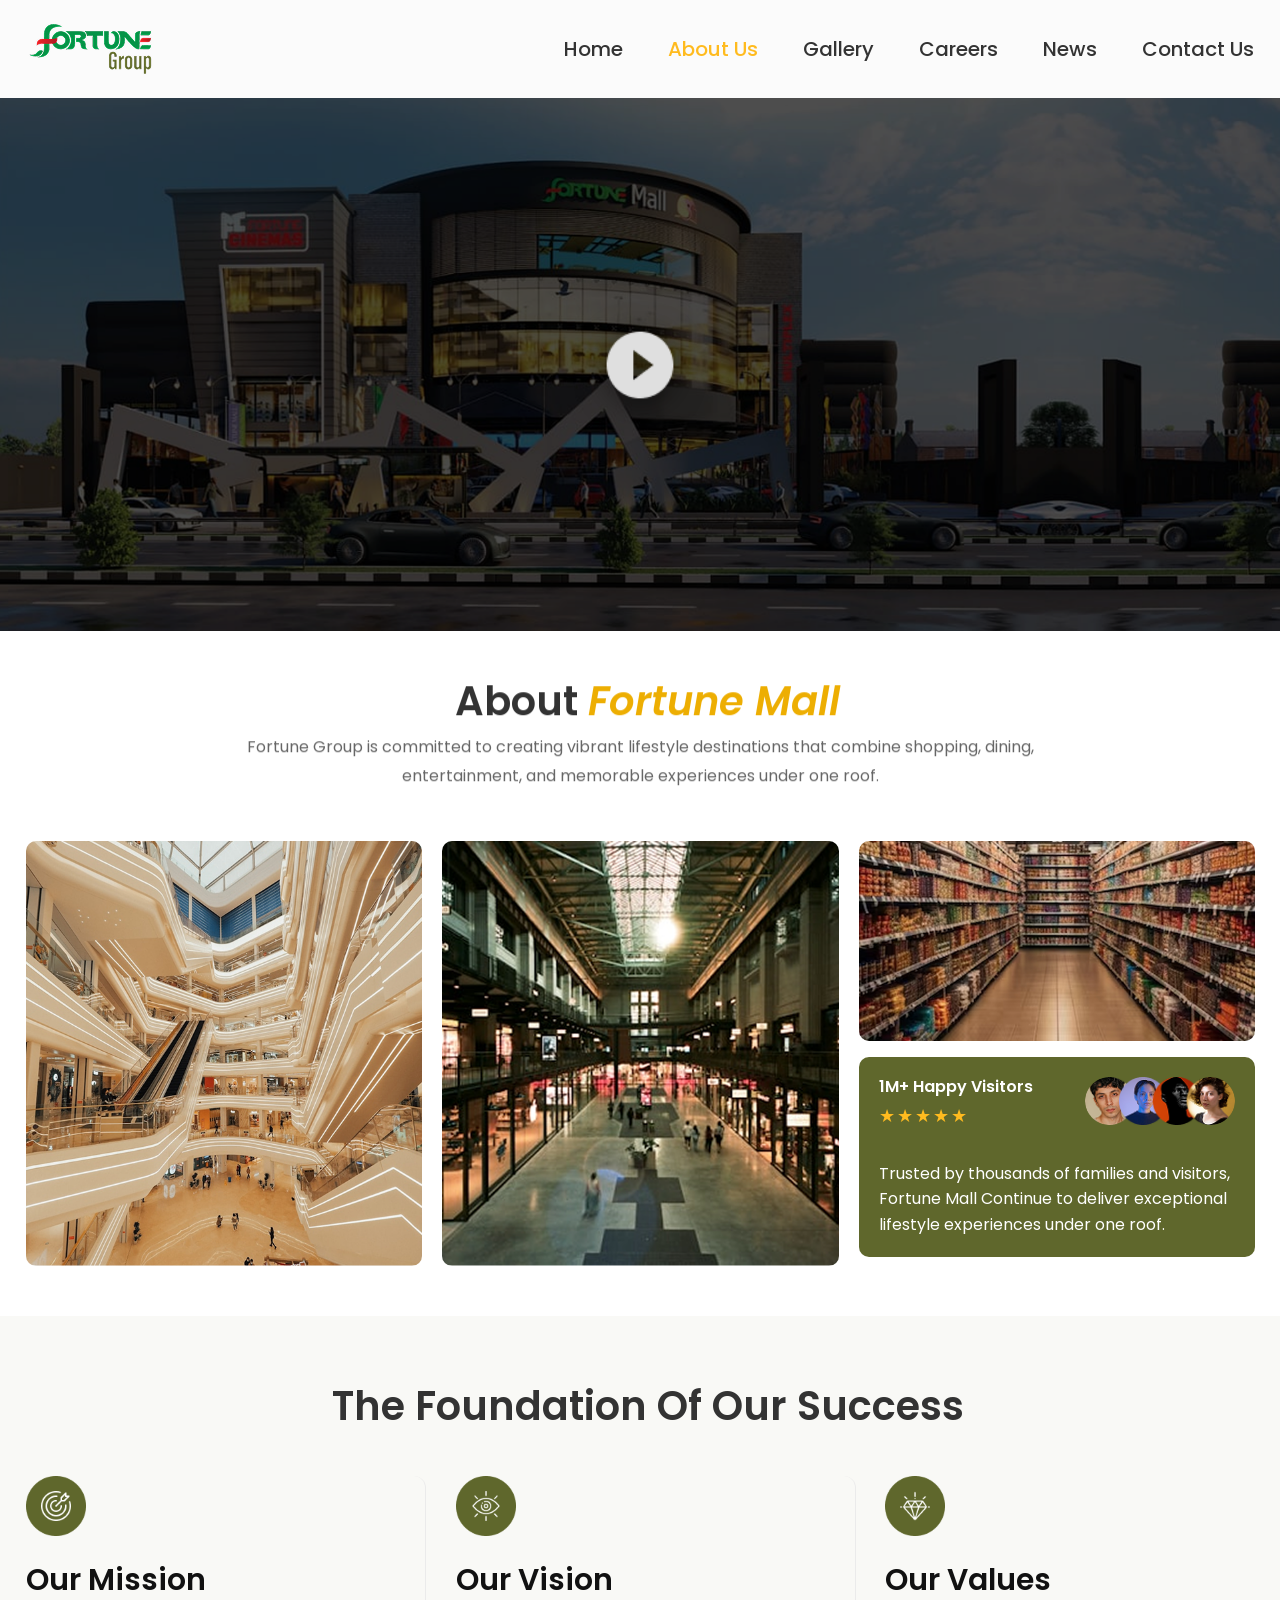
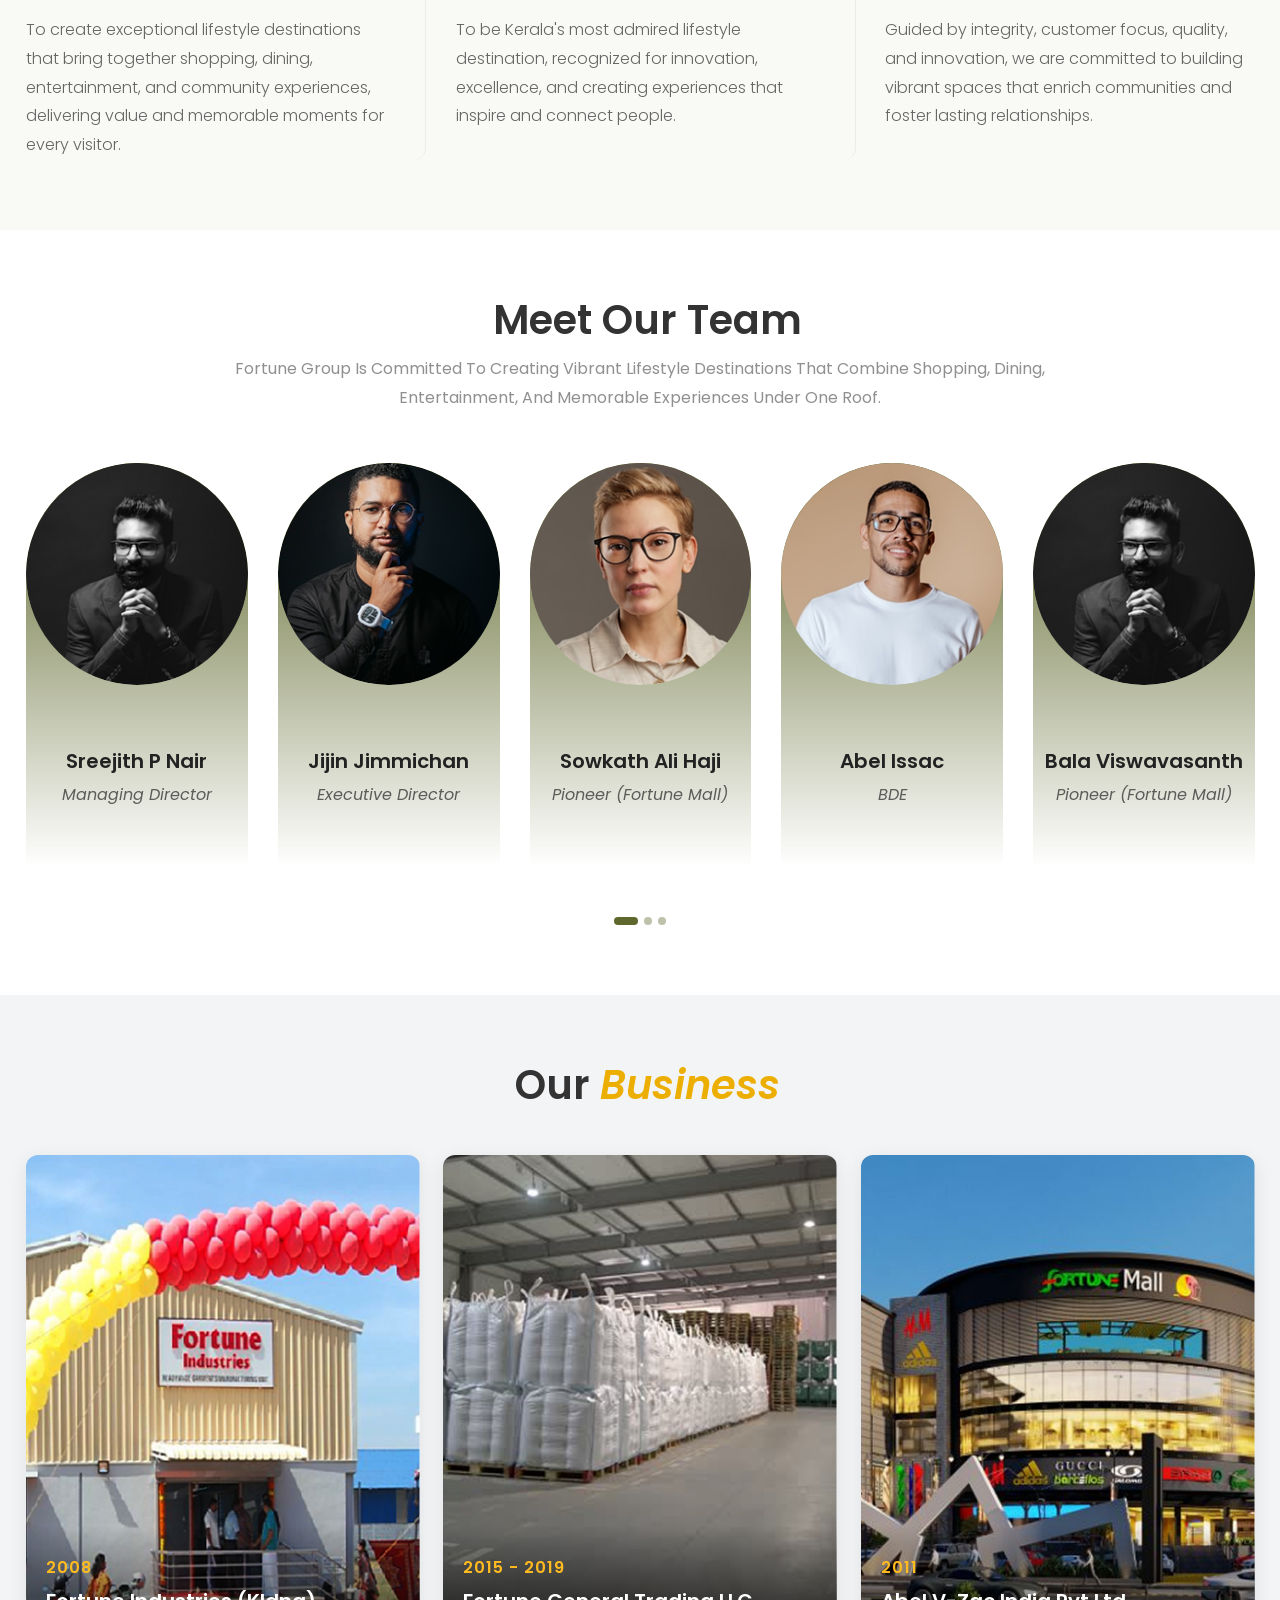
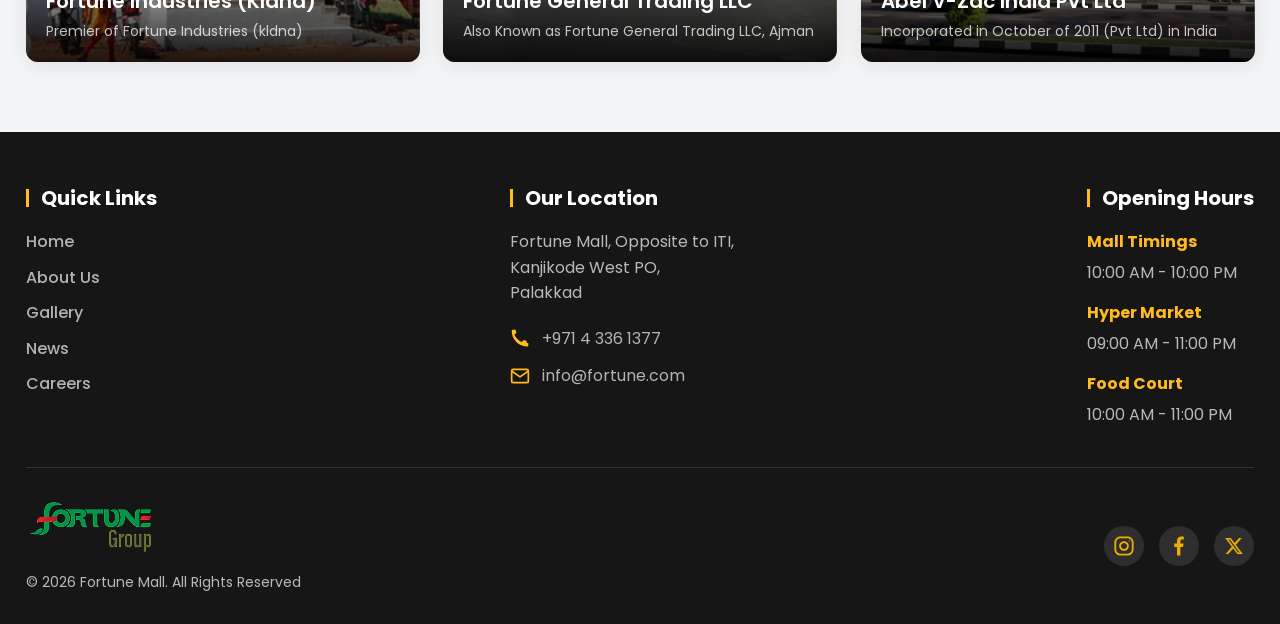
==== about.html @ 05a678b0 "about-half" ====
<!DOCTYPE html>
<html lang="en">

<head>
    <meta charset="UTF-8">
    <meta name="viewport" content="width=device-width, initial-scale=1.0">
    <title>About Us - Fortune Mall</title>
    <!-- Google Fonts -->
    <link rel="icon" type="image/png" href="images/favicon.png">
    <link rel="preconnect" href="https://fonts.googleapis.com">
    <link rel="preconnect" href="https://fonts.gstatic.com" crossorigin>
    <link href="https://fonts.googleapis.com/css2?family=Poppins:wght@300;400;500;600;700;800&display=swap"
        rel="stylesheet">
    <link rel="stylesheet" href="https://cdn.jsdelivr.net/npm/swiper@11/swiper-bundle.min.css" />
    <link rel="stylesheet" href="css/style.css">
    <link rel="stylesheet" href="css/responsive.css">
</head>

<body>

    <header class="header header-inner">
        <div class="header-container">
            <a href="index.html" class="logo">
                <img src="images/logo-img.png" alt="Fortune Group">
            </a>

            <button class="menu-toggle" id="menu-toggle">
                <span></span>
                <span></span>
                <span></span>
            </button>

            <div class="sidebar-overlay" id="sidebar-overlay"></div>

            <nav class="nav-menu" id="nav-menu">
                <button class="close-menu" id="close-menu">&times;</button>
                <ul>
                    <li><a href="index.html">Home</a></li>
                    <li><a href="#" class="active">About Us</a></li>
                    <li><a href="#">Gallery</a></li>
                    <li><a href="#">Careers</a></li>
                    <li><a href="#">News</a></li>
                    <li><a href="#">Contact Us</a></li>
                </ul>
            </nav>
        </div>
    </header>

    <main>

        <!-- Video Section -->
        <section class="about-video-section">
            <div class="about-video-wrapper">
                <video id="aboutVideo" class="about-video" poster="images/about-banner.png" preload="metadata">
                    <!-- Replace src with your actual video file when available -->
                    <source src="" type="video/mp4">
                    Your browser does not support the video tag.
                </video>
                <div class="about-video-overlay" id="videoOverlay">
                    <button class="about-play-btn" id="playPauseBtn" aria-label="Play video">
                        <img src="images/play-btn.png" alt="Play" id="playBtnIcon">
                    </button>
                </div>
            </div>
        </section>

        <!-- About Fortune Mall Section -->
        <section class="ab-about-section custompad">
            <div class="container">
                <div class="ab-about-header animate-on-scroll fade-up">
                    <h2 class="default-heading">About <span>Fortune Mall</span></h2>
                    <p>Fortune Group is committed to creating vibrant lifestyle destinations that combine shopping,
                        dining, entertainment, and memorable experiences under one roof.</p>
                </div>
                <div class="ab-about-grid animate-on-scroll fade-up delay-100">
                    <div class="ab-about-img ab-img-tall">
                        <img src="images/about-img-01.png" alt="Fortune Mall Interior">
                    </div>
                    <div class="ab-about-img ab-img-tall">
                        <img src="images/abount-img-02.png" alt="Fortune Mall Gallery">
                    </div>
                    <div class="ab-about-img-col">
                        <div class="ab-about-img ab-img-short">
                            <img src="images/gallery-01.png" alt="Fortune Mall Shopping">
                        </div>
                        <div class="ab-visitor-badge">
                            <div class="ab-top">
                                <div class="ab-visitor-info">
                                    <h4>1M+ Happy Visitors</h4>
                                    <div class="ab-stars">&#9733;&#9733;&#9733;&#9733;&#9733;</div>

                                </div>
                                <div class="ab-visitor-thumbs">
                                    <img src="images/review-thumb.png" alt="Happy Visitors">
                                </div>
                            </div>
                            <p>Trusted by thousands of families and visitors, Fortune Mall Continue to deliver
                                exceptional lifestyle experiences under one roof.</p>
                        </div>
                    </div>
                </div>
            </div>
        </section>

        <!-- Foundation Of Our Success Section -->
        <section class="ab-foundation-section custompad">
            <div class="container">
                <div class="ab-foundation-header animate-on-scroll fade-up">
                    <h2 class="default-heading">The Foundation Of Our Success</h2>
                </div>
                <div class="ab-foundation-grid">
                    <div class="ab-foundation-card animate-on-scroll fade-up">
                        <div class="ab-foundation-icon">
                            <img src="images/icon-xs-03.png" alt="Mission Icon">
                        </div>
                        <h3>Our Mission</h3>
                        <p>To create exceptional lifestyle destinations that bring together shopping, dining,
                            entertainment, and community experiences, delivering value and memorable moments for every
                            visitor.</p>
                    </div>
                    <div class="ab-foundation-card animate-on-scroll fade-up delay-100">
                        <div class="ab-foundation-icon">
                            <img src="images/icon-xs-02.png" alt="Vision Icon">
                        </div>
                        <h3>Our Vision</h3>
                        <p>To be Kerala's most admired lifestyle destination, recognized for innovation, excellence, and
                            creating experiences that inspire and connect people.</p>
                    </div>
                    <div class="ab-foundation-card animate-on-scroll fade-up delay-200">
                        <div class="ab-foundation-icon">
                            <img src="images/icon-xs-01.png" alt="Values Icon">
                        </div>
                        <h3>Our Values</h3>
                        <p>Guided by integrity, customer focus, quality, and innovation, we are committed to building
                            vibrant spaces that enrich communities and foster lasting relationships.</p>
                    </div>
                </div>
            </div>
        </section>

        <!-- Meet Our Team Section -->
        <section class="team-section custompad">
            <div class="container">
                <div class="team-header animate-on-scroll fade-up">
                    <h2 class="default-heading">Meet Our Team</h2>
                    <p>Fortune Group Is Committed To Creating Vibrant Lifestyle Destinations That Combine
                        Shopping, Dining, Entertainment, And Memorable Experiences Under One Roof.</p>
                </div>

                <div class="swiper team-swiper animate-on-scroll fade-up delay-100">
                    <div class="swiper-wrapper">
                        <!-- Slide 1 -->
                        <div class="swiper-slide">
                            <div class="team-card">
                                <div class="team-img">
                                    <img src="images/team-01.png" alt="image">
                                </div>
                                <div class="team-info">
                                    <h4>Sreejith P Nair</h4>
                                    <span>Managing Director</span>
                                </div>
                            </div>
                        </div>
                        <!-- Slide 2 -->
                        <div class="swiper-slide">
                            <div class="team-card">
                                <div class="team-img">
                                    <img src="images/team-02.png" alt="image">
                                </div>
                                <div class="team-info">
                                    <h4>Jijin Jimmichan</h4>
                                    <span>Executive Director</span>
                                </div>
                            </div>
                        </div>
                        <!-- Slide 3 -->
                        <div class="swiper-slide">
                            <div class="team-card">
                                <div class="team-img">
                                    <img src="images/team-03.png" alt="image">
                                </div>
                                <div class="team-info">
                                    <h4>Sowkath Ali Haji</h4>
                                    <span>Pioneer (Fortune Mall)</span>
                                </div>
                            </div>
                        </div>
                        <!-- Slide 4 -->
                        <div class="swiper-slide">
                            <div class="team-card">
                                <div class="team-img">
                                    <img src="images/team-04.png" alt="image">
                                </div>
                                <div class="team-info">
                                    <h4>Abel Issac</h4>
                                    <span>BDE</span>
                                </div>
                            </div>
                        </div>
                        <!-- Slide 5 -->
                        <div class="swiper-slide">
                            <div class="team-card">
                                <div class="team-img">
                                    <img src="images/team-01.png" alt="image">
                                </div>
                                <div class="team-info">
                                    <h4>Bala Viswavasanth</h4>
                                    <span>Pioneer (Fortune Mall)</span>
                                </div>
                            </div>
                        </div>
                        <!-- Slide 6 -->
                        <div class="swiper-slide">
                            <div class="team-card">
                                <div class="team-img">
                                    <img src="images/team-01.png" alt="image">
                                </div>
                                <div class="team-info">
                                    <h4>Vijayakumar</h4>
                                    <span>Executive Director</span>
                                </div>
                            </div>
                        </div>
                        <!-- Slide 7 -->
                        <div class="swiper-slide">
                            <div class="team-card">
                                <div class="team-img">
                                    <img src="images/Firoze-babu-p.jpg" alt="image">
                                </div>
                                <div class="team-info">
                                    <h4>Firoze Babu</h4>
                                    <span>Pioneer (Fortune Mall)</span>
                                </div>
                            </div>
                        </div>
                    </div>

                    <div class="team-swiper-pagination"></div>
                </div>
            </div>
        </section>

        <!-- Our Business Section -->
        <section class="ab-business-section custompad">
            <div class="container">
                <div class="ab-foundation-header animate-on-scroll fade-up">
                    <h2 class="default-heading">Our <span>Business</span></h2>
                </div>
                <div class="ab-business-grid">
                    <div class="ab-business-card animate-on-scroll fade-up">
                        <div class="ab-business-img">
                            <img src="images/business-img-01.png" alt="Fortune Industries">
                        </div>
                        <div class="ab-business-info">
                            <span class="ab-business-year">2008</span>
                            <h4>Fortune Industries (Kldna)</h4>
                            <p>Premier of Fortune Industries (kldna)</p>
                        </div>
                    </div>
                    <div class="ab-business-card animate-on-scroll fade-up delay-100">
                        <div class="ab-business-img">
                            <img src="images/business-img-02.png" alt="Fortune General Trading">
                        </div>
                        <div class="ab-business-info">
                            <span class="ab-business-year">2015 - 2019</span>
                            <h4>Fortune General Trading LLC</h4>
                            <p>Also Known as Fortune General Trading LLC, Ajman</p>
                        </div>
                    </div>
                    <div class="ab-business-card animate-on-scroll fade-up delay-200">
                        <div class="ab-business-img">
                            <img src="images/business-img-03.png" alt="Abel V-Zac India">
                        </div>
                        <div class="ab-business-info">
                            <span class="ab-business-year">2011</span>
                            <h4>Abel V-Zac India Pvt Ltd</h4>
                            <p>Incorporated in October of 2011 (Pvt Ltd) in India</p>
                        </div>
                    </div>
                </div>
            </div>
        </section>

    </main>

    <footer class="footer">
        <div class="container">
            <div class="footer-top">
                <div class="footer-col animate-on-scroll fade-up">
                    <h4 class="footer-title">Quick Links</h4>
                    <ul class="footer-links">
                        <li><a href="#">Home</a></li>
                        <li><a href="#">About Us</a></li>
                        <li><a href="#">Gallery</a></li>
                        <li><a href="#">News</a></li>
                        <li><a href="#">Careers</a></li>
                    </ul>
                </div>

                <div class="footer-col animate-on-scroll fade-up delay-100">
                    <h4 class="footer-title">Our Location</h4>
                    <div class="footer-contact">
                        <p>Fortune Mall, Opposite to ITI,<br>Kanjikode West PO,<br>Palakkad</p>
                        <div class="contact-item">
                            <span class="contact-icon">
                                <svg width="16" height="16" viewBox="0 0 24 24" fill="#FFBB1F"
                                    xmlns="http://www.w3.org/2000/svg">
                                    <path
                                        d="M22 16.92V20C22 20.5523 21.5523 21 21 21C10.5066 21 2 12.4934 2 2C2 1.44772 2.44772 1 3 1H6.08C6.58661 1 7.01777 1.3813 7.07342 1.88219C7.1476 2.54972 7.29177 3.19777 7.5 3.81C7.65215 4.25722 7.55169 4.75701 7.22 5.09L5.3 7.01C7.17062 10.7411 10.2589 13.8294 13.99 15.7L15.91 13.78C16.243 13.4483 16.7428 13.3479 17.19 13.5C17.8022 13.7082 18.4503 13.8524 19.1178 13.9266C19.6187 13.9822 20 14.4134 20 14.92V18V16.92Z" />
                                </svg>
                            </span>
                            <a href="tel:+97143361377">+971 4 336 1377</a>
                        </div>
                        <div class="contact-item">
                            <span class="contact-icon">
                                <svg width="16" height="16" viewBox="0 0 24 24" fill="none" stroke="#FFBB1F"
                                    stroke-width="2" stroke-linecap="round" stroke-linejoin="round"
                                    xmlns="http://www.w3.org/2000/svg">
                                    <path
                                        d="M4 4H20C21.1 4 22 4.9 22 6V18C22 19.1 21.1 20 20 20H4C2.9 20 2 19.1 2 18V6C2 4.9 2.9 4 4 4Z" />
                                    <path d="M22 6L12 13L2 6" />
                                </svg>
                            </span>
                            <a href="mailto:info@fortune.com">info@fortune.com</a>
                        </div>
                    </div>
                </div>

                <div class="footer-col animate-on-scroll fade-up delay-200">
                    <h4 class="footer-title">Opening Hours</h4>
                    <div class="footer-hours">
                        <div class="hour-item">
                            <h5>Mall Timings</h5>
                            <p>10:00 AM - 10:00 PM</p>
                        </div>
                        <div class="hour-item">
                            <h5>Hyper Market</h5>
                            <p>09:00 AM - 11:00 PM</p>
                        </div>
                        <div class="hour-item">
                            <h5>Food Court</h5>
                            <p>10:00 AM - 11:00 PM</p>
                        </div>
                    </div>
                </div>
            </div>

            <div class="footer-bottom">
                <div class="footer-copyright">
                    <a href="#" class="footer-logo">
                        <img src="images/logo-img.png" alt="Fortune Group">
                    </a>
                    <p>&copy; 2026 Fortune Mall. All Rights Reserved</p>
                </div>
                <div class="footer-socials">
                    <a href="#" class="social-btn">
                        <img src="images/insta.svg" alt="Instagram">
                    </a>
                    <a href="#" class="social-btn">
                        <img src="images/facebook.svg" alt="Facebook">
                    </a>
                    <a href="#" class="social-btn">
                        <img src="images/twitter.svg" alt="X">
                    </a>
                </div>
            </div>
        </div>
    </footer>

    <!-- Scroll to Top Button -->
    <button id="scrollToTop" class="scroll-to-top" title="Go to top">
        <svg width="24" height="24" viewBox="0 0 24 24" fill="none" stroke="currentColor" stroke-width="2"
            stroke-linecap="round" stroke-linejoin="round">
            <path d="M18 15l-6-6-6 6" />
        </svg>
    </button>

    <script src="https://cdn.jsdelivr.net/npm/swiper@11/swiper-bundle.min.js"></script>
    <script src="js/main.js"></script>
    <script>
        // --- About Page Video Play/Pause Toggle ---
        (function () {
            const video = document.getElementById('aboutVideo');
            const overlay = document.getElementById('videoOverlay');
            const playBtn = document.getElementById('playPauseBtn');
            const playBtnIcon = document.getElementById('playBtnIcon');

            if (!video || !overlay) return;

            function playVideo() {
                video.play();
                overlay.classList.add('playing');
                playBtnIcon.src = 'images/play-btn.png';
                playBtnIcon.alt = 'Pause';
            }

            function pauseVideo() {
                video.pause();
                overlay.classList.remove('playing');
                playBtnIcon.src = 'images/play-btn.png';
                playBtnIcon.alt = 'Play';
            }

            overlay.addEventListener('click', function () {
                if (video.paused) {
                    playVideo();
                } else {
                    pauseVideo();
                }
            });

            // When video ends, reset overlay
            video.addEventListener('ended', function () {
                overlay.classList.remove('playing');
            });
        })();
    </script>
</body>

</html>
---- css/style.css ----
/* Reset & Base Styles */
* {
    margin: 0;
    padding: 0;
    box-sizing: border-box;
}

:root {
    --primary-color: #FFBB1F;
    --text-light: #ffffff;
    --text-dark: #333333;
    --font-heading: 'Poppins', sans-serif;
    --font-body: 'Poppins', sans-serif;
    --features-bg: rgba(20, 20, 20, 0.85);
    /* Dark bar */
}

body {
    font-family: var(--font-body);
    color: var(--text-dark);
    line-height: 1.6;
    overflow-x: hidden;
    font-size: 16px;
}

img {
    max-width: 100%;
    display: block;
}

a {
    text-decoration: none;
    color: inherit;
}

ul {
    list-style: none;
}

.container {
    max-width: 1280px;
    margin: 0 auto;
    width: 96%;
}

/* Utility Classes */
.default-heading {
    font-size: 50px;
    line-height: 50px;
    font-weight: 600;
    font-family: var(--font-heading);
    padding-left: 15px;
}

.default-heading span {
    font-style: italic;
    color: #EDAE02;
}

/* Header Styles */
.header {
    position: absolute;
    top: 0;
    left: 0;
    width: 100%;
    z-index: 100;
    padding: 25px 0;
    transition: all 0.3s ease;
}

.header-container {
    max-width: 1280px;
    margin: 0 auto;
    display: flex;
    justify-content: space-between;
    align-items: center;
    width: 96%;
}

/* .logo img {
    height: 80px;
} */

.nav-menu ul {
    display: flex;
    gap: 45px;
}

.nav-menu a {
    color: var(--text-light);
    font-size: 20px;
    font-weight: 500;
    transition: color 0.3s ease;
}

.nav-menu a:hover,
.nav-menu a.active {
    color: var(--primary-color);
}

.menu-toggle {
    display: none;
    background: none;
    border: none;
    cursor: pointer;
    flex-direction: column;
    gap: 6px;
    z-index: 101;
}

.menu-toggle span {
    display: block;
    width: 30px;
    height: 3px;
    background-color: var(--text-light);
    transition: 0.3s;
}

.close-menu {
    display: none;
}

.sidebar-overlay {
    display: none;
}

/* Hero Section */
.hero-section {
    position: relative;
    height: 100vh;
    min-height: 750px;
}

.hero-swiper {
    width: 100%;
    height: 100%;
}

.slide-bg {
    position: absolute;
    top: 0;
    left: 0;
    width: 100%;
    height: 100%;
    background-size: cover;
    background-position: center;
    background-repeat: no-repeat;
}

.slide-bg::after {
    content: '';
    position: absolute;
    top: 0;
    left: 0;
    width: 100%;
    height: 100%;
    background: linear-gradient(90deg, rgba(0, 0, 0, 0.85) 0%, rgba(0, 0, 0, 0.4) 55%, rgba(0, 0, 0, 0) 100%);
}

.slide-content {
    position: relative;
    height: 100%;
    z-index: 10;
}

.hero-text {
    color: var(--text-light);
    margin-left: 0px;
    margin-top: 20%;
    max-width: 540px;
}

.hero-text h4 {
    font-family: var(--font-heading);
    font-size: 28px;
    font-weight: 600;
    letter-spacing: 1px;
    margin-bottom: 5px;
    text-transform: uppercase;
}

.hero-text h1 {
    font-family: var(--font-heading);
    font-size: 120px;
    font-weight: 600;
    color: var(--primary-color);
    line-height: 1;
    margin-bottom: 20px;
    text-transform: uppercase;
}

.hero-text p {
    font-size: 18px;
    font-weight: 500;
    line-height: 1.7;
    opacity: 0.9;
    max-width: 550px;
    color: rgba(255, 255, 255, 0.7);
}

/* Slider Controls */
.slider-controls-container {
    position: absolute;
    bottom: 210px;
    left: 0;
    right: 0;
    z-index: 20;
    pointer-events: none;
}

.slider-controls {
    display: flex;
    align-items: center;
    gap: 20px;
    margin-left: 0px;
    pointer-events: auto;
}

.slider-controls .swiper-button-prev,
.slider-controls .swiper-button-next {
    position: static;
    width: 45px;
    height: 45px;
    border-radius: 50%;
    border: 1px solid rgba(255, 255, 255, 0.2);
    background: rgba(0, 0, 0, 0.4);
    color: var(--text-light);
    margin: 0;
    transition: all 0.3s ease;
}

.slider-controls .swiper-button-prev:hover,
.slider-controls .swiper-button-next:hover {
    background: var(--primary-color);
    border-color: var(--primary-color);
    color: var(--text-dark);
}

.slider-controls .swiper-button-prev::after,
.slider-controls .swiper-button-next::after {
    font-size: 16px;
}

.slider-controls .swiper-pagination {
    position: static;
    width: auto;
    display: flex;
    align-items: center;
    gap: 10px;
}

.slider-controls .swiper-pagination-bullet {
    width: 10px;
    height: 10px;
    background: var(--text-light);
    opacity: 0.4;
    margin: 0 !important;
    transition: all 0.3s ease;
}

.slider-controls .swiper-pagination-bullet-active {
    background: var(--primary-color);
    opacity: 1;
    width: 25px;
    border-radius: 5px;
}

/* Features Bar */
.features-bar {
    position: absolute;
    bottom: 40px;
    left: 50%;
    transform: translateX(-50%);
    width: 90%;
    max-width: 1280px;
    background: var(--features-bg);
    border-radius: 15px;
    padding: 30px 50px;
    z-index: 20;
    border: 1px solid #777777;
    backdrop-filter: blur(15px);
    width: 96%;
}

.features-grid {
    display: flex;
    justify-content: space-between;
    align-items: center;
}

.feature-item {
    display: flex;
    align-items: center;
    gap: 18px;
    /* flex: 1; */
    justify-content: center;
}

.feature-icon img {
    height: 45px;
    object-fit: contain;
}

.feature-info h3 {
    color: var(--text-light);
    font-size: 24px;
    font-weight: 500;
    margin-bottom: 3px;
    font-family: var(--font-heading);
}

.feature-info p {
    color: rgba(255, 255, 255, 0.5);
    font-size: 14px;
    text-transform: uppercase;
    letter-spacing: 1px;
}

.feature-divider {
    width: 1px;
    height: 50px;
    background-color: rgba(255, 255, 255, 0.1);
}

.custompad {
    padding-top: 70px;
    padding-bottom: 70px;
}

/* About Section */
.about-section {
    background-color: #FEF8F0;
}

.about-header {
    text-align: center;
}

.section-subtitle {
    color: #718355;
    font-size: 16px;
    line-height: 16px;
    font-weight: 500;
    margin-bottom: 10px;
}

.section-title {
    font-size: 38px;
    font-weight: 700;
    color: #111;
    margin-bottom: 15px;
    line-height: 1.3;
    font-family: var(--font-heading);
}

.section-description {
    color: #666;
    font-size: 16px;
    line-height: 1.8;
}

.about-content {
    display: flex;
    align-items: stretch;
    gap: 50px;
}

.about-image,
.about-stats {
    flex: 0 0 calc(50% - 25px);
    /* Don't grow, don't shrink, stay exactly at 50% minus half the gap */
    max-width: calc(50% - 25px);
}

.about-image img {
    width: 100%;
    height: 100%;
    object-fit: cover;
}

.about-stats {
    display: flex;
    flex-wrap: wrap;
}

.stat-box {
    flex: 0 0 50%;
    max-width: 50%;
    padding: 30px 20px;
    /* Reduced horizontal padding slightly to give text more room */
    text-align: right;
    display: flex;
    flex-direction: column;
    justify-content: flex-end;
    overflow-wrap: break-word;
    /* Breaks long words if they overflow */
    word-wrap: break-word;
}

.stat-box:nth-child(1) {
    background-color: rgba(95, 103, 44, 0.15);
}

/* 2nd and 3rd boxes inherit the main background color */
.stat-box:nth-child(2),
.stat-box:nth-child(3) {
    /* background-color: #ffffff; */
}

.stat-box:nth-child(4) {
    background-color: #f7ebd2;
}

.stat-box h3 {
    font-size: 40px;
    line-height: 40px;
    font-weight: 600;
    color: #111;
    margin-bottom: 10px;
    font-family: var(--font-heading);
}

.stat-box h4 {
    font-size: 22px;
    font-weight: 600;
    color: #111;
    margin-bottom: 15px;
    letter-spacing: 0.5px;
    font-family: var(--font-heading);
}

.stat-box p {
    font-size: 12px;
    color: #222222;
    line-height: 1.6;
}

.about-section .about-content {
    margin-top: 50px
}

/* Co-Founder Section */
.co-founder {
    background-color: #EFECE1;
}

.co-founder-row {
    display: flex;
    align-items: center;
    gap: 50px;
}

.co-founder-image {
    flex: 0 0 35%;
    max-width: 35%;
}

.co-founder-image img {
    width: 100%;
    height: auto;
    object-fit: cover;
}

.co-founder-text {
    flex: 1;
}

.co-founder-text .desc-text p {
    font-size: 18px;
    color: #333333;
    line-height: 1.7;
    margin-bottom: 25px;
    font-weight: 400;
}

.co-founder-text .desc-text p:last-child {
    margin-bottom: 0px;
}

.co-founder-name {
    margin-top: 35px;
}

.co-founder-name h2 {
    color: #4b5e28;
    margin-bottom: 5px;
    padding-left: 0px;
}

.co-founder-name span {
    font-size: 20px;
    color: #777777;
    font-weight: 500;
}

/* Board Members Section */
.board-members-section {
    margin-top: 70px;
}

.board-members-header {
    display: flex;
    justify-content: space-between;
    align-items: center;
    margin-bottom: 50px;
}

.board-members-header h2 {
    position: relative;
}

.board-members-header h2::before {
    content: '';
    display: inline-block;
    width: 4px;
    height: 35px;
    background-color: #5F672C;
    /* margin-right: 15px; */
    position: absolute;
    height: 100%;
    left: 0px;
}

.board-swiper-pagination {
    width: auto !important;
    display: flex;
    gap: 6px;
    align-items: center;
}

.board-swiper-pagination .swiper-pagination-bullet {
    width: 8px;
    height: 8px;
    background-color: #5F672C;
    opacity: 0.4;
    border-radius: 50%;
    margin: 0 !important;
    transition: all 0.3s ease;
}

.board-swiper-pagination .swiper-pagination-bullet-active {
    opacity: 1;
    width: 24px;
    border-radius: 4px;
}

.board-member-card {
    text-align: center;
}

.board-member-card img {
    width: 100%;
    /* aspect-ratio: 1/1;
    object-fit: cover; */
    margin-bottom: 20px;
}

.board-member-card h4 {
    font-size: 24px;
    font-weight: 500;
    color: #333;
    font-family: var(--font-heading);
}

/* Team Section */
.team-section {
    background-color: #ffffff;
}

.team-header {
    text-align: center;
    margin-bottom: 50px;
    max-width: 900px;
    margin-left: auto;
    margin-right: auto;
}

.team-header h2 {
    margin-bottom: 15px;
    font-family: var(--font-heading);
}

.team-header p {
    color: rgba(34, 34, 34, .5);
    font-size: 18px;
    line-height: 1.8;
}

.team-card {
    background: linear-gradient(to bottom, #5F672C 0%, rgba(255, 255, 255, 0) 100%);
    border-radius: 500px 500px 0 0;
    text-align: center;
    height: 100%;
}

.team-info {
    padding-top: 30px;
    padding-bottom: 60px;
}

.team-img {
    margin-bottom: 30px;
    width: 100%;
}

.team-img img {
    width: 100%;
    border-radius: 50%;
    aspect-ratio: 1 / 1;
    object-fit: cover;
}

.team-info h4 {
    font-size: 20px;
    font-weight: 600;
    color: #222222;
    margin-bottom: 5px;
    font-family: var(--font-heading);
}

.team-info span {
    font-size: 20px;
    color: rgb(34, 34, 34, .7);
    font-style: italic;
}

.team-swiper-pagination {
    margin-top: 50px;
    display: flex;
    justify-content: center;
    gap: 6px;
    align-items: center;
}

.team-swiper-pagination .swiper-pagination-bullet {
    width: 8px;
    height: 8px;
    background-color: #5F672C;
    opacity: 0.4;
    border-radius: 50%;
    margin: 0 !important;
    transition: all 0.3s ease;
}

.team-swiper-pagination .swiper-pagination-bullet-active {
    opacity: 1;
    width: 24px;
    border-radius: 4px;
}

/* Alumni Section */
.alumni-section {
    background-color: #F3F4F6;
}

.alumni-card {
    position: relative;
    overflow: hidden;
}

.alumni-card img {
    width: 100%;
    display: block;
    aspect-ratio: 4/5;
    object-fit: cover;
}

.alumni-info {
    position: absolute;
    bottom: 0;
    left: 0;
    width: 100%;
    padding: 30px 20px 20px;
    background: linear-gradient(to top, rgba(0, 0, 0, 0.8) 0%, rgba(0, 0, 0, 0) 100%);
    text-align: left;
}

.alumni-info h4 {
    color: #fff;
    font-size: 18px;
    font-weight: 600;
    margin-bottom: 2px;
    font-family: var(--font-heading);
}

.alumni-info span {
    color: rgba(255, 255, 255, 0.7);
    font-size: 14px;
    font-style: italic;
}

.achievement-milestones {
    background-color: #111111;
}

.achievement-milestones .section-subtitle {
    color: #EDAE02;
}

.achievement-milestones .section-title {
    color: #ffffff;
}

.achievement-milestones .section-description {
    color: rgba(255, 255, 255, .5);
}

.achievement-header {
    max-width: 860px;
    margin-left: auto;
    margin-right: auto;
    text-align: center;
}

.achievement-swiper {
    margin-top: 50px;
    margin-left: auto;
    margin-right: auto;
    padding-bottom: 0px;
}

.achievement-item {
    display: flex;
    align-items: center;
    gap: 80px;
    margin-bottom: 30px;
}

.achievement-item:last-child {
    margin-bottom: 0;
}

.award-badge {
    width: 260px;
    flex-shrink: 0;
    text-align: center;
}

.award-badge img {
    width: 100%;
    display: block;
    object-fit: contain;
}

.award-details {
    flex-grow: 1;
    position: relative;
    padding-left: 80px;
}

.award-details::before {
    content: '';
    position: absolute;
    left: 0;
    top: 50%;
    transform: translateY(-50%);
    width: 2px;
    height: 80%;
    background-color: #EDAE02;
}

.award-title {
    color: #EDAE02;
    font-size: 24px;
    font-weight: 600;
    margin-bottom: 15px;
    font-family: var(--font-heading);
}

.award-desc {
    color: rgba(255, 255, 255, 0.7);
    line-height: 1.7;
    font-size: 18px;
}

.achievement-swiper-pagination {
    margin-top: 40px;
    display: flex;
    justify-content: center;
    gap: 6px;
    align-items: center;
}

.achievement-swiper-pagination .swiper-pagination-bullet {
    width: 8px;
    height: 8px;
    background-color: #EDAE02;
    opacity: 0.4;
    border-radius: 50%;
    margin: 0 !important;
    transition: all 0.3s ease;
}

.achievement-swiper-pagination .swiper-pagination-bullet-active {
    opacity: 1;
    width: 24px;
    border-radius: 4px;
}

/* Upcoming Projects Section */
.upcoming-projects {
    background-color: #ffffff;
}

.projects-header {
    display: flex;
    justify-content: space-between;
    align-items: flex-end;
    margin-bottom: 50px;
}

.projects-title-area {
    max-width: 800px;
}

.projects-title-area h2 {
    margin-bottom: 15px;
    color: #222222;
}

.projects-title-area p {
    color: rgba(34, 34, 34, .5);
    font-size: 20px;
    line-height: 1.8;
}

.projects-nav {
    display: flex;
    gap: 15px;
    margin-bottom: 0px;
    /* Alignment with text */
}

.projects-button-prev,
.projects-button-next {
    width: 50px;
    height: 50px;
    border-radius: 50%;
    background-color: #e6e7de;
    /* subtle greenish/beige */
    display: flex;
    align-items: center;
    justify-content: center;
    cursor: pointer;
    transition: all 0.3s ease;
    color: #5F672C;
}

.projects-button-prev:hover,
.projects-button-next:hover {
    background-color: #5F672C;
    color: #ffffff;
}

.projects-button-prev.swiper-button-disabled,
.projects-button-next.swiper-button-disabled {
    opacity: 0.5;
    cursor: not-allowed;
    background-color: #f0f1ea;
    color: rgba(95, 103, 44, 0.5);
}

.projects-button-prev svg,
.projects-button-next svg {
    width: 20px;
    height: 20px;
}

.projects-swiper {
    padding-bottom: 0px;
}

.project-card {
    /* Base style */
}

.project-img {
    margin-bottom: 20px;
    overflow: hidden;
}

.project-img img {
    width: 100%;
    display: block;
    aspect-ratio: 4/5;
    object-fit: cover;
    transition: transform 0.5s ease;
}

.project-card:hover .project-img img {
    transform: scale(1.05);
}

.project-info h4 {
    font-size: 20px;
    font-weight: 600;
    color: #5F672C;
    margin-bottom: 5px;
    font-family: var(--font-heading);
}

.project-info span {
    font-size: 14px;
    color: rgba(34, 34, 34, .5);
}

.upcoming-projects .default-heading {
    padding-left: 0px
}

/* Footer Styles */
.footer {
    background-color: #161616;
    color: #ffffff;
    padding: 50px 0 0 0;
}

.footer-top {
    display: flex;
    justify-content: space-between;
    flex-wrap: wrap;
    gap: 30px;
    padding-bottom: 40px;
}

/* .footer-col {
    flex: 1;
    min-width: 250px;
} */

.footer-title {
    font-size: 24px;
    font-weight: 700;
    margin-bottom: 15px;
    color: #ffffff;
    position: relative;
    padding-left: 15px;
}

.footer-title::before {
    content: "";
    position: absolute;
    left: 0;
    top: 50%;
    transform: translateY(-50%);
    width: 3px;
    height: 18px;
    background-color: var(--primary-color);
}

.footer-links li {
    margin-bottom: 15px;
}

.footer-links a {
    color: #b3b3b3;
    font-size: 16px;
    transition: color 0.3s ease;
    font-weight: 500;
}

.footer-links a:hover {
    color: var(--primary-color);
}

.footer-contact>p {
    color: rgb(255, 255, 255, .7);
    font-size: 16px;
    line-height: 1.6;
    margin-bottom: 20px;
}

.contact-item {
    display: flex;
    align-items: center;
    gap: 12px;
    margin-bottom: 12px;
}

.contact-icon {
    display: flex;
    align-items: center;
    justify-content: center;
    width: 20px;
    height: 20px;
}

.contact-icon svg {
    width: 100%;
    height: 100%;
}

.contact-item a {
    color: #b3b3b3;
    font-size: 16px;
    transition: color 0.3s ease;
}

.contact-item a:hover {
    color: var(--primary-color);
}

.footer-hours .hour-item {
    margin-bottom: 15px;
}

.footer-hours .hour-item:last-child {
    margin-bottom: 0px;
}

.footer-hours h5 {
    color: var(--primary-color);
    font-size: 16px;
    font-weight: 700;
    margin-bottom: 5px;
}

.footer-hours p {
    color: rgb(255, 255, 255, .7);
    font-size: 16px;
}

.footer-bottom {
    display: flex;
    justify-content: space-between;
    align-items: center;
    padding: 30px 0;
    border-top: 1px solid #333333;
    flex-wrap: wrap;
    gap: 20px;
}

.footer-copyright {
    display: flex;
    flex-direction: column;
    gap: 15px;
}

.footer-logo img {
    max-width: 150px;
}

.footer-copyright p {
    color: rgb(255, 255, 255, .7);
    font-size: 14px;
}

.footer-socials {
    display: flex;
    gap: 15px;
}

.social-btn img {
    width: 40px;
    height: 40px;
    transition: transform 0.3s ease;
}

.social-btn:hover img {
    transform: scale(1.1);
}

/* --- Reusable Scroll Animations --- */
.animate-on-scroll {
    opacity: 0;
    visibility: hidden;
    transition: all 0.8s cubic-bezier(0.5, 0, 0, 1);
    will-change: opacity, transform;
}

.animate-on-scroll.is-visible {
    opacity: 1;
    visibility: visible;
    transform: none;
}

/* Specific Animation Types */
.fade-up {
    transform: translateY(40px);
}

.fade-in {
    transform: scale(0.95);
}

.fade-left {
    transform: translateX(40px);
}

.fade-right {
    transform: translateX(-40px);
}

/* Staggered Delays for multiple items (like grid items) */
.delay-100 {
    transition-delay: 100ms;
}

.delay-200 {
    transition-delay: 200ms;
}

.delay-300 {
    transition-delay: 300ms;
}

.delay-400 {
    transition-delay: 400ms;
}

.delay-500 {
    transition-delay: 500ms;
}


/* --- Scroll to Top Button --- */
.scroll-to-top {
    position: fixed;
    bottom: 30px;
    right: 30px;
    width: 45px;
    height: 45px;
    background-color: var(--primary-color);
    color: #111;
    border: none;
    border-radius: 50%;
    display: flex;
    align-items: center;
    justify-content: center;
    font-size: 20px;
    cursor: pointer;
    box-shadow: 0 4px 15px rgba(0, 0, 0, 0.3);
    z-index: 999;
    opacity: 0;
    visibility: hidden;
    transform: translateY(20px);
    transition: all 0.3s ease;
}

.scroll-to-top.show {
    opacity: 1;
    visibility: visible;
    transform: translateY(0);
}

.scroll-to-top:hover {
    background-color: #e2b121;
    transform: translateY(-5px);
    box-shadow: 0 6px 20px rgba(0, 0, 0, 0.4);
}

/* News Page Specific Styles */
.header-inner {
    background-color: #FBFBFB;
    position: relative;
    padding: 20px 0;
    /* box-shadow: 0 2px 10px rgba(0, 0, 0, 0.05); */
}

.header-inner .nav-menu a:hover,
.header-inner .nav-menu a.active {
    color: var(--primary-color);
}

.header-inner .menu-toggle span {
    background-color: #333333;
}

.inner-banner {
    position: relative;
    background-size: cover;
    background-position: center;
    padding: 150px 0 150px;
    text-align: center;
    color: #ffffff;
}

.inner-banner::before {
    content: '';
    position: absolute;
    top: 0;
    left: 0;
    width: 100%;
    height: 100%;
    background: rgba(0, 0, 0, 0.5);
    /* Overlay to make text readable */
}

.inner-banner .container {
    position: relative;
    z-index: 1;
}

.inner-banner-subtitle {
    font-size: 24px;
    font-weight: 600;
    margin-bottom: 10px;
    text-transform: uppercase;
    letter-spacing: 2px;
}

.inner-banner-title {
    font-size: 80px;
    font-weight: 700;
    margin-bottom: 20px;
    line-height: 1.1;
}

.inner-banner-desc {
    max-width: 800px;
    margin: 0 auto;
    font-size: 16px;
    line-height: 1.6;
}

/* About Page - Video Section */
.about-video-section {
    width: 100%;
    background-color: #000;
}

.about-video-wrapper {
    position: relative;
    width: 100%;
    overflow: hidden;
    max-height: 600px;
}

.about-video {
    width: 100%;
    height: 100%;
    display: block;
    object-fit: cover;
    max-height: 600px;
}

.about-video-overlay {
    position: absolute;
    top: 0;
    left: 0;
    width: 100%;
    height: 100%;
    display: flex;
    align-items: center;
    justify-content: center;
    background: rgba(0, 0, 0, 0.25);
    transition: background 0.4s ease;
    cursor: pointer;
}

.about-video-overlay.playing {
    background: rgba(0, 0, 0, 0);
}

.about-video-overlay.playing:hover {
    background: rgba(0, 0, 0, 0.15);
}

.about-video-overlay.playing .about-play-btn {
    opacity: 0;
}

.about-video-overlay.playing:hover .about-play-btn {
    opacity: 1;
}

.about-play-btn {
    background: none;
    border: none;
    cursor: pointer;
    padding: 0;
    transition: transform 0.3s ease, opacity 0.4s ease;
    display: flex;
    align-items: center;
    justify-content: center;
    width: 80px;
    height: 80px;
}

.about-play-btn img {
    width: 80px;
    height: 80px;
    object-fit: contain;
    filter: drop-shadow(0 4px 15px rgba(0, 0, 0, 0.5));
}

.about-play-btn:hover {
    transform: scale(1.1);
}

/* ===== ABOUT PAGE SECTIONS ===== */

/* --- About Fortune Mall Section --- */
.ab-about-section {
    background-color: #ffffff;
    padding-top: 50px;
    padding-bottom: 50px;
}

.ab-about-header {
    text-align: center;
    margin-bottom: 50px;
    max-width: 800px;
    margin-left: auto;
    margin-right: auto;
}

.ab-about-header p {
    color: #666;
    font-size: 16px;
    line-height: 1.8;
    margin-top: 12px;
}


.ab-section-heading span {
    color: var(--primary-color);
}

.ab-section-heading-plain {
    font-size: 44px;
    font-weight: 700;
    color: #111;
    font-family: var(--font-heading);
    line-height: 1.2;
    text-align: center;
    margin-bottom: 50px;
}

.ab-about-grid {
    display: grid;
    grid-template-columns: 1fr 1fr 1fr;
    gap: 20px;
    align-items: stretch;
}

.ab-about-img img {
    width: 100%;
    height: 100%;
    min-height: 425px;
    object-fit: cover;
    display: block;
    border-radius: 10px;
}

.ab-about-img-col {
    display: flex;
    flex-direction: column;
    gap: 16px;
    height: 100%;
}

.ab-img-short {
    flex-shrink: 0;
}

.ab-img-short img {
    height: 200px;
    min-height: unset;
}

.ab-visitor-badge {
    background-color: #5F672C;
    border-radius: 10px;
    padding: 20px;
    color: #fff;
    /* display: flex;
    flex-direction: row;
    align-items: flex-start;
    gap: 14px;
    flex: 1; */
    display:flex;
    gap:30px;
    flex-direction: column;
}

.ab-visitor-badge .ab-top {
    display: flex;
    flex-direction: row;
    justify-content: space-between;
    gap: 14px;
    flex: 1;
}

.ab-visitor-thumbs {
    flex-shrink: 0;
}

.ab-visitor-thumbs img {
    width: 150px;
    height: auto;
    display: block;
    border-radius: 50px;
    object-fit: contain;
}

.ab-visitor-info {
    display: flex;
    flex-direction: column;
    gap: 4px;
}

.ab-visitor-info h4 {
    font-size: 16px;
    font-weight: 600;
    color: #fff;
    line-height: 1.3;
    margin: 0;
}

.ab-stars {
    color: var(--primary-color);
    font-size: 18px;
    letter-spacing: 2px;
}

.ab-visitor-info p {
    font-size: 14px;
    line-height: 1.6;
    color: rgba(255, 255, 255, 0.8);
    margin: 0;
}

/* --- Foundation Of Our Success Section --- */
.ab-foundation-section {
    background-color: #F9F9F6;
}

.ab-foundation-header {
    text-align: center;
    margin-bottom: 50px;
}

.ab-foundation-grid {
    display: flex;
    flex-direction: row;
}

.ab-foundation-card {
    flex: 1;
}

.ab-foundation-card {
    /* background: #ffffff; */
    border-radius: 12px;
    /* padding: 40px 30px;*/
    border-right: 1px solid #EBEBEB;
    transition: box-shadow 0.3s ease, transform 0.3s ease;
    padding-left: 30px;
    padding-right: 30px;
}

.ab-foundation-grid .ab-foundation-card:last-child {
    border-right: none;
    padding-right: 0px;
}

.ab-foundation-grid .ab-foundation-card:first-child {
    padding-left: 0px;
}

/* .ab-foundation-card:hover {
    box-shadow: 0 10px 40px rgba(0,0,0,0.08);
    transform: translateY(-4px);
} */

.ab-foundation-icon {
    width: 60px;
    height: 60px;
    background-color: rgba(95, 103, 44, 0.12);
    border-radius: 50%;
    display: flex;
    align-items: center;
    justify-content: center;
    margin-bottom: 20px;
}

/* .ab-foundation-icon img {
    width: 30px;
    height: 30px;
    object-fit: contain;
} */

.ab-foundation-card h3 {
    font-size: 30px;
    font-weight: 600;
    color: #111;
    margin-bottom: 12px;
    font-family: var(--font-heading);
}

.ab-foundation-card p {
    font-size: 16px;
    color: #666;
    line-height: 1.8;
    font-weight: 300;
}

/* --- Our Business Section --- */
.ab-business-section {
    background-color: #F3F4F6;
}

.ab-business-grid {
    display: grid;
    grid-template-columns: repeat(3, 1fr);
    gap: 24px;
}

.ab-business-card {
    border-radius: 12px;
    overflow: hidden;
    position: relative;
    box-shadow: 0 4px 20px rgba(0, 0, 0, 0.08);
    transition: transform 0.3s ease, box-shadow 0.3s ease;
}

.ab-business-card:hover {
    transform: translateY(-5px);
    box-shadow: 0 12px 35px rgba(0, 0, 0, 0.15);
}

.ab-business-img {
    position: relative;
    overflow: hidden;
}

.ab-business-img img {
    width: 100%;
    /* aspect-ratio: 4 / 3;
    object-fit: cover; */
    display: block;
    transition: transform 0.5s ease;
}

.ab-business-card:hover .ab-business-img img {
    transform: scale(1.05);
}

.ab-business-info {
    position: absolute;
    bottom: 0;
    left: 0;
    width: 100%;
    padding: 30px 20px 20px;
    background: linear-gradient(to top, rgba(0, 0, 0, 0.85) 0%, rgba(0, 0, 0, 0) 100%);
    color: #fff;
}

.ab-business-year {
    font-size: 16px;
    font-weight: 600;
    color: var(--primary-color);
    letter-spacing: 1px;
    display: block;
    margin-bottom: 4px;
}

.ab-business-info h4 {
    font-size: 20px;
    font-weight: 600;
    margin-bottom: 4px;
    font-family: var(--font-heading);
}

.ab-business-info p {
    font-size: 14px;
    color: rgba(255, 255, 255, 0.75);
    line-height: 1.5;
}

.news-section {
    padding: 50px 0;
    background-color: #ffffff;
}

.news-grid {
    display: flex;
    flex-wrap: wrap;
    gap: 20px;
}

.news-card {
    width: calc((100% - 40px) / 3);
    background-color: #EDECE7;
    border-radius: 20px;
    padding: 20px;
    display: flex;
    flex-direction: column;
    transition: transform 0.3s ease, box-shadow 0.3s ease;
}

.news-card:hover {
    transform: translateY(-5px);
    box-shadow: 0 10px 25px rgba(0, 0, 0, 0.08);
}

.news-card-img-wrap {
    border-radius: 12px;
    overflow: hidden;
    margin-bottom: 20px;
}

.news-card-img-wrap img {
    width: 100%;
    height: 250px;
    object-fit: cover;
    transition: transform 0.4s ease;
}

.news-card:hover .news-card-img-wrap img {
    transform: scale(1.05);
}

.news-card-content {
    display: flex;
    flex-direction: column;
    flex-grow: 1;
}

.news-card-date {
    font-size: 16px;
    font-weight: 500;
    color: #D5773E;
    margin-bottom: 10px;
}

.news-card-title {
    font-size: 24px;
    font-weight: 600;
    margin-bottom: 15px;
    line-height: 1.3;
    color: #111111;
    display: -webkit-box;
    -webkit-line-clamp: 2;
    -webkit-box-orient: vertical;
    overflow: hidden;
}

.news-card-readmore {
    margin-top: auto;
    font-size: 16px;
    font-weight: 500;
    color: #5F672C;
    display: inline-block;
    transition: color 0.3s ease;
    text-decoration: underline;
}

.news-card-readmore:hover {
    color: var(--primary-color);
}

.back {
    margin-bottom: 20px;
}

.back a {
    display: flex;
    gap: 15px;
    color: #222222;
}

.news-details {
    padding-top: 50px;
    padding-bottom: 50px;
}

.news-details h1 {
    font-size: 38px;
    line-height: 48px;
    font-weight: 600;
    margin-bottom: 15px;
    color: #222222;
}

.large-thumb img {
    border-radius: 12px;
}

.large-thumb {
    margin-bottom: 25px;
}

.news-details p {
    color: rgb(34, 34, 34, .7);
    font-size: 16px;
}

.news-details .content {
    display: flex;
    flex-wrap: wrap;
    gap: 10px;
}

.news-details h4,
.news-section h4 {
    font-size: 30px;
    color: rgb(34, 34, 34);
}

.line {
    background-color: #DFDFDF;
    width: 100%;
    height: 1px;
    opacity: 0.1;
    margin-top: 20px;
    margin-bottom: 20px;
}

.recent-news h4 {
    margin-bottom: 20px;
}

/* ==========================================================================
   Gallery Page Styles
   ========================================================================== */

.gallery-section {
    padding: 50px 0;
}

/* Flexbox wrapping grid — 3 items per row */
.gallery-grid {
    display: flex;
    flex-wrap: wrap;
    align-items: flex-start;
    gap: 40px;
}

/* Each item takes exactly 1/3 width minus gaps */
.gallery-item {
    display: block;
    width: calc((100% - 80px) / 3);
    border-radius: 16px;
    overflow: hidden;
    position: relative;
    cursor: pointer;
}

/* Center column items (2nd, 5th, 8th, 11th…) pushed down for masonry stagger */
.gallery-item:nth-child(3n+2) {
    margin-top: 50px;
}

.gallery-item img {
    width: 100%;
    display: block;
    border-radius: 16px;
    transition: transform 0.4s ease;
}

.gallery-item:hover img {
    transform: scale(1.04);
}

/* Load More button */
.gallery-load-more {
    margin-top: 50px;
    text-align: center;
}

.btn-load-more {
    display: inline-block;
    padding: 12px 36px;
    background: #1a1a1a;
    color: #ffffff;
    border-radius: 30px;
    border: 1px solid rgba(255, 255, 255, 0.15);
    font-size: 16px;
    font-family: var(--font-body);
    cursor: pointer;
    transition: background-color 0.3s ease, border-color 0.3s ease;
}

.btn-load-more:hover {
    background: #2d2d2d;
    border-color: rgba(255, 255, 255, 0.3);
}

.careers-page {
    padding-bottom: 50px;
    padding-top: 50px;
}

.careers-intro-grid {
    display: flex;
    align-items: center;
    gap: 40px;
}

.careers-intro-left {
    flex: 0 0 50%;
    max-width: 50%;
}

.careers-intro-right {
    flex: 1;
}

.job-body-footer {
    display: flex;
    justify-content: flex-end;
    align-items: center;
    gap: 12px;
    margin-top: 24px;
}

.careers-intro .join-label {
    display: flex;
    align-items: center;
    gap: 10px;
    color: #EDAE02;
    font-size: 24px;
    font-weight: 500;
    letter-spacing: 1px;
    text-transform: uppercase;
    margin-bottom: 8px;
}

.careers-intro .join-label::after {
    content: '';
    display: block;
    width: 60px;
    height: 12px;
    background-image: url(../images/line-.png);
    background-repeat: no-repeat;
    background-position: right;
}

.c_title {
    font-size: 50px;
    font-weight: 700;
    color: #111;
    text-transform: uppercase;
    margin-bottom: 0;
    line-height: 1.2;
}

.careers-intro .desc-col {
    color: #555;
    font-size: 18px;
    line-height: 1.7;
    text-align: right;
}

/* Search & Filter Bar */
.careers-filter-wrap {
    background: #fff;
    border-radius: 10px;
    padding: 0px;
    margin: 40px 0 50px;
}

.careers-search-row {
    margin-bottom: 20px;
}

.careers-search-box {
    position: relative;
    width: 100%;
}

.careers-search-box .search-icon {
    position: absolute;
    left: 14px;
    top: 50%;
    transform: translateY(-50%);
    color: #B72629;
    font-size: 17px;
}

.careers-search-box .search-icon img {
    width: 20px;
}

.careers-search-box input {
    width: 100%;
    padding: 15px 16px 15px 40px;
    border-radius: 8px;
    font-size: 14px;
    color: #444;
    outline: none;
    transition: border-color 0.2s;
    background-color: #F6F6F6;
    border: none;
}

.careers-search-box input:focus {
    border-color: #B72629;
}

.careers-filter-row {
    display: flex;
    align-items: center;
    gap: 20px;
    flex-wrap: wrap;
}

.careers-filter-row .filter-select {
    flex: 1;
    min-width: 160px;
    padding: 14px 35px 14px 14px;
    border-radius: 8px;
    font-size: 14px;
    color: #555;
    background: #F6F6F6 url("data:image/svg+xml,%3Csvg xmlns='http://www.w3.org/2000/svg' width='12' height='7' viewBox='0 0 12 7'%3E%3Cpath d='M1 1l5 5 5-5' stroke='%23999' stroke-width='1.5' fill='none' stroke-linecap='round'/%3E%3C/svg%3E") no-repeat right 14px center;
    appearance: none;
    -webkit-appearance: none;
    outline: none;
    cursor: pointer;
    transition: border-color 0.2s;
    border: none;
}

.careers-filter-row .filter-select:focus {
    border-color: #B72629;
}

/* Remote toggle */
.remote-toggle {
    display: flex;
    align-items: center;
    gap: 8px;
    font-size: 13.5px;
    color: #555;
    white-space: nowrap;
    flex-shrink: 0;
}

.toggle-switch {
    position: relative;
    width: 40px;
    height: 22px;
    flex-shrink: 0;
}

.toggle-switch input {
    opacity: 0;
    width: 0;
    height: 0;
}

.toggle-slider {
    position: absolute;
    inset: 0;
    background: #ccc;
    border-radius: 22px;
    cursor: pointer;
    transition: background 0.3s;
}

.toggle-slider::before {
    content: '';
    position: absolute;
    width: 16px;
    height: 16px;
    left: 3px;
    top: 3px;
    background: #fff;
    border-radius: 50%;
    transition: transform 0.3s;
}

.toggle-switch input:checked+.toggle-slider {
    background: #B72629;
}

.toggle-switch input:checked+.toggle-slider::before {
    transform: translateX(18px);
}

/* ===== JOB ACCORDION ===== */
.jobs-list {
    margin-top: 20px;
}

.job-card {
    background: #fff;
    border: 1.5px solid #e6e6e6;
    border-radius: 10px;
    margin-bottom: 14px;
    overflow: hidden;
    transition: border-color 0.25s, box-shadow 0.25s;
}

.job-card.open {
    border-color: #5F672C;
    /* box-shadow: 0 4px 20px rgba(183, 38, 41, 0.08); */
}

/* Accordion trigger row */
.job-header {
    display: flex;
    align-items: flex-start;
    justify-content: space-between;
    padding: 30px 30px;
    cursor: pointer;
    gap: 16px;
}

.job-card:not(.open) .job-header {
    background-color: #F6F6F6;
}

.job-card.open .job-header {
    padding: 30px 30px 15px;
}

.job-header-left {
    flex: 1;
}

.job-meta-tags {
    display: flex;
    align-items: center;
    gap: 10px;
    flex-wrap: wrap;
    margin-bottom: 8px;
}

.job-meta-tags .tag {
    font-size: 16px;
    color: #5F672C;
}

.job-meta-tags .tag.red {
    color: #B72629;
}

.job-meta-tags .sep {
    background-color: #EDAE02;
    font-size: 12px;
    width: 8px;
    height: 8px;
    border-radius: 20px;
}

.job-header-left h3 {
    font-size: 30px;
    line-height: 40px;
    font-weight: 500;
    color: #222222;
    margin: 0 0 6px;
}

.job-header-left .job-preview {
    font-size: 14px;
    color: #666;
    line-height: 1.6;
    margin: 0;
    /* Show only in collapsed state */
    display: -webkit-box;
    -webkit-line-clamp: 2;
    -webkit-box-orient: vertical;
    overflow: hidden;
}

.job-card.open .job-header-left .job-preview {
    display: none;
}

/* Right side of header: toggle btn + apply btn */
.job-header-right {
    display: flex;
    align-items: center;
    gap: 12px;
    flex-shrink: 0;
}

.btn-apply {
    display: inline-flex;
    align-items: center;
    gap: 8px;
    background: #EDAE02;
    color: #222;
    font-size: 13px;
    font-weight: 600;
    padding: 10px 20px;
    border-radius: 50px;
    text-decoration: none;
    white-space: nowrap;
    transition: background 0.2s, transform 0.15s;
    border: none;
    cursor: pointer;
}

.btn-apply:hover {
    background: #EDAE02;
    color: #222;
    transform: translateY(-1px);
}

.btn-apply i {
    font-size: 12px;
}

/* Hide header actions when job card is open, because they move to the bottom */
.job-card.open .job-header-right {
    display: none !important;
}

.job-toggle-btn {
    width: 40px;
    height: 40px;
    border-radius: 50%;
    background: #fff;
    display: flex;
    align-items: center;
    justify-content: center;
    cursor: pointer;
    flex-shrink: 0;
    transition: border-color 0.2s, background 0.2s;
}

.job-card.open .job-toggle-btn {
    background: #F6F6F6;
    color: #fff;
}

.job-toggle-btn i {
    font-size: 13px;
    color: #666;
    transition: transform 0.3s, color 0.2s;
}

.job-card.open .job-toggle-btn i {
    transform: rotate(180deg);
    color: #fff;
}

/* Accordion body */
.job-body {
    display: none;
    padding: 0 30px 30px;
}

.job-card.open .job-body {
    display: block;
}

.job-body p {
    font-size: 14px;
    color: #555;
    line-height: 1.75;
    margin-bottom: 10px;
}

.job-body ul li {
    font-size: 14px;
    color: #555;
    line-height: 1.75;
    list-style-type: disc;
}

.job-body ul {
    margin-bottom: 10px;
    padding-left: 15px;
}

.job-body .job-info-line {
    font-size: 14px;
    color: #555;
    margin-bottom: 6px;
}

.job-body .job-info-line strong {
    color: #222;
}

.job-body .email-highlight {
    color: #222222;
    font-weight: 500;
    font-family: 'Satoshi-Medium';
}

.job-body .job-location {
    font-size: 13.5px;
    color: #555;
    margin-top: 10px;
}

.job-body .job-location strong {
    color: #222;
}

.job-card:last-child {
    margin-bottom: 0px;
}

.sm-bold {
    font-weight: 600;
}

.careers-intro-left h2 {
    padding-left: 0px;
}

/* Load More Button */
.load-more-wrap {
    display: flex;
    justify-content: center;
    padding-top: 40px;
}

.btn-load-more {
    display: inline-flex;
    align-items: center;
    gap: 8px;
    background: #222222;
    color: #fff;
    font-size: 15px;
    font-weight: 500;
    padding: 14px 40px;
    border-radius: 50px;
    border: none;
    cursor: pointer;
    text-decoration: none;
    white-space: nowrap;
    transition: background 0.25s, transform 0.2s;
    letter-spacing: 0.3px;
}

.btn-load-more:hover {
    background: #EDAE02;
    color: #222;
    transform: translateY(-2px);
}

.btn-load-more:disabled {
    opacity: 0.45;
    cursor: not-allowed;
    transform: none;
}
---- css/responsive.css ----
@media(min-width:1200px) {
    .header-inner .nav-menu a {
        color: #333333;
    }
}

@media (max-width: 1400px) {
    .co-founder-text .desc-text p {
        font-size: 16px;
    }

    .co-founder-name span {
        font-size: 18px;
    }

    .default-heading {
        font-size: 40px;
        line-height: 40px;
    }

    .board-member-card h4 {
        font-size: 20px;
    }

    .hero-text {
        margin-top: 15%;
    }

    .hero-text h1 {
        font-size: 100px;
    }

    .team-header p,
    .team-info span,
    .projects-title-area p {
        font-size: 18px;
    }

    .inner-banner-title {
        font-size: 60px;
    }

    .inner-banner-subtitle {
        font-size: 20px;
    }

    .careers-intro .desc-col {
        font-size: 17px;
    }
}

@media (max-width: 1280px) {
    .hero-text h1 {
        font-size: 70px;
    }

    .features-bar {
        padding: 25px 30px;
    }

    .stat-box h3 {
        font-size: 30px;
        line-height: 30px;
    }

    .section-title {
        font-size: 28px;
    }

    .team-header p,
    .team-info span,
    .award-desc {
        font-size: 16px;
    }

    .award-badge {
        width: 160px;
    }

    .award-title {
        font-size: 20px;
    }

    .award-details {
        padding-left: 40px;
    }

    .achievement-item {
        gap: 40px
    }

    .footer-title {
        font-size: 20px;
    }

    .footer-links li {
        margin-bottom: 10px;
    }

    .news-details h1 {
        font-size: 28px;
        line-height: 38px;
    }

    .news-details h4,
    .news-section h4 {
        font-size: 22px;
    }

    .careers-intro .join-label {
        font-size: 20px;
    }

    .job-meta-tags .tag {
        font-size: 14px;
    }


    .job-card.open .job-header {
        padding: 20px 20px 0px
    }

    .job-header {
        padding: 20px 20px;
        flex-wrap: wrap;
    }

    .job-body {
        padding: 0px 20px 20px
    }

    .job-header-left {
        flex: 0 0 100%;
    }

    .job-header-left h3 {
        font-size: 18px;
    }

    .job-header-left .job-preview {
        line-height: 1.4;
    }
}

@media (max-width: 1199px) {
    .menu-toggle {
        display: flex;
    }

    .nav-menu {
        position: fixed;
        top: 0;
        left: 0;
        width: 100%;
        height: 100vh;
        background-color: rgba(17, 17, 17, 0.98);
        backdrop-filter: blur(15px);
        -webkit-backdrop-filter: blur(15px);
        padding: 100px 30px 50px;
        display: flex;
        flex-direction: column;
        align-items: center;
        justify-content: center;
        opacity: 0;
        visibility: hidden;
        transition: all 0.4s ease;
        z-index: 1000;
        box-shadow: none;
    }

    .nav-menu.open {
        opacity: 1;
        visibility: visible;
    }

    .nav-menu ul {
        flex-direction: column;
        gap: 35px;
        align-items: center;
        text-align: center;
        width: 100%;
        padding: 0;
        margin: 0;
    }

    .nav-menu a {
        font-size: 26px;
        font-weight: 600;
        text-transform: uppercase;
        letter-spacing: 2px;
        color: #ffffff;
        opacity: 0;
        transform: translateY(20px);
        transition: all 0.4s ease;
        display: block;
    }

    .nav-menu.open a {
        opacity: 1;
        transform: translateY(0);
    }

    .nav-menu.open li:nth-child(1) a {
        transition-delay: 0.1s;
    }

    .nav-menu.open li:nth-child(2) a {
        transition-delay: 0.15s;
    }

    .nav-menu.open li:nth-child(3) a {
        transition-delay: 0.2s;
    }

    .nav-menu.open li:nth-child(4) a {
        transition-delay: 0.25s;
    }

    .nav-menu.open li:nth-child(5) a {
        transition-delay: 0.3s;
    }

    .nav-menu.open li:nth-child(6) a {
        transition-delay: 0.35s;
    }

    .nav-menu a:hover,
    .nav-menu a.active {
        color: var(--primary-color);
        transform: scale(1.05);
    }

    .close-menu {
        display: block;
        position: absolute;
        top: 30px;
        right: 30px;
        background: none;
        border: none;
        color: var(--text-light);
        font-size: 45px;
        cursor: pointer;
        line-height: 1;
        transition: transform 0.3s ease, color 0.3s ease;
    }

    .close-menu:hover {
        transform: rotate(90deg);
        color: var(--primary-color);
    }

    .sidebar-overlay {
        position: fixed;
        top: 0;
        left: 0;
        right: 0;
        bottom: 0;
        background-color: rgba(0, 0, 0, 0.7);
        z-index: 999;
        display: none;
    }

    .sidebar-overlay.show {
        display: block;
    }

    .header {
        padding: 15px 0px;
    }

    .news-card-title {
        font-size: 20px;
        margin-bottom: 10px;
    }

    .news-card-date,
    .news-card-readmore {
        font-size: 14px;
    }
}

@media (max-width: 1024px) {

    .hero-text h1 {
        font-size: 60px;
    }

    .features-bar {
        width: 95%;
        padding: 20px;
    }

    .feature-info h3 {
        font-size: 16px;
    }

    .feature-icon img {
        height: 35px;
    }

    .about-image img {
        height: auto;
    }

    .stat-box {
        padding: 40px 20px;
    }

    .custompad {
        padding-top: 50px;
        padding-bottom: 50px;
    }

    .section-description {
        font-size: 14px;
        line-height: 1.7;
    }

    .about-section .about-content {
        margin-top: 30px;
        gap: 30px
    }

    .co-founder-row {
        gap: 30px;
    }

    .co-founder-text .desc-text p {
        font-size: 14px;
        margin-bottom: 15px;
    }

    .board-members-section {
        margin-top: 30px;
    }

    .default-heading {
        font-size: 28px;
        line-height: 28px;
    }

    .board-members-header {
        margin-bottom: 30px;
    }

    .board-member-card h4 {
        font-size: 17px;
    }

    .team-header {
        margin-bottom: 30px;
    }

    .team-header p {
        font-size: 14px;
    }

    .team-img {
        margin-bottom: 15px;
    }

    .team-info {
        padding-top: 15px;
        padding-bottom: 30px;
    }

    .team-info h4 {
        font-size: 17px;
    }

    .team-info span {
        font-size: 14px;
    }

    .team-swiper-pagination {
        margin-top: 30px;
    }

    .achievement-swiper {
        margin-top: 20px;
    }

    .team-header p,
    .team-info span,
    .award-desc,
    .projects-title-area p {
        font-size: 14px;
    }

    .achievement-swiper-pagination {
        margin-top: 20px;
    }

    .projects-header {
        margin-bottom: 30px;
    }

    .projects-button-prev,
    .projects-button-next {
        width: 35px;
        height: 35px;
    }

    .project-info h4 {
        font-size: 18px;
    }

    /* News Page Responsive */
    .news-card {
        width: calc((100% - 20px) / 2);
    }

    .inner-banner-title {
        font-size: 50px;
    }

    .inner-banner {
        padding: 120px 0 80px;
    }

    .careers-intro-grid {
        flex-direction: column;
        align-items: flex-start;
        gap: 16px;
    }

    .careers-intro-left,
    .careers-intro-right {
        flex: 0 0 100%;
        max-width: 100%;
    }

    .careers-intro .desc-col {
        text-align: left;
    }

    .ab-about-grid {
        grid-template-columns: 1fr 1fr;
    }

    .ab-about-img-col {
        grid-column: span 2;
        flex-direction: row;
        align-items: stretch;
    }

    .ab-img-short {
        flex: 1;
    }

    .ab-visitor-badge {
        flex: 1;
    }

    .ab-foundation-grid {
        flex-wrap: wrap;
    }

    .ab-foundation-grid .ab-foundation-card {
        flex: 1 1 calc(50% - 15px);
    }

    .ab-business-grid {
        grid-template-columns: 1fr 1fr;
    }

    .ab-section-heading,
    .ab-section-heading-plain {
        font-size: 36px;
    }
}



/* Gallery Responsive */
@media (max-width: 991px) {
    .gallery-grid {
        gap: 20px;
    }

    .gallery-item {
        width: calc((100% - 40px) / 3);
    }

    /* Reset stagger — on 2-col layout nth+2 is now right column, not center */
    .gallery-item:nth-child(3n+2) {
        margin-top: 30px;
    }
}

@media (max-width: 768px) {
    .hero-section {
        height: auto;
        min-height: 0;
        display: flex;
        flex-direction: column;
    }

    .hero-swiper {
        height: 550px;
    }

    .hero-text h4 {
        font-size: 18px;
        margin-bottom: 10px;
    }

    .hero-text h1 {
        font-size: 38px;
        margin-bottom: 10px;
    }

    .slider-controls-container {
        bottom: 30px;
    }

    .features-bar {
        position: static;
        transform: none;
        width: 100%;
        margin: 0;
        border-radius: 0;
        padding: 15px 15px;
    }

    .features-grid {
        flex-wrap: wrap;
        gap: 10px;
    }

    .feature-item {
        flex: 0 0 45%;
        justify-content: flex-start;
        gap: 10px;
    }

    .feature-divider {
        display: none;
    }

    /* .logo img {
        height: 50px;
    } */

    .slider-controls {
        gap: 10px
    }

    .slider-controls .swiper-button-prev,
    .slider-controls .swiper-button-next {
        width: 35px;
        height: 35px;
    }

    .slider-controls .swiper-button-prev::after,
    .slider-controls .swiper-button-next::after {
        font-size: 14px;
    }

    .section-title {
        font-size: 24px;
        margin-bottom: 10px;
    }

    /* .about-stats {
        flex-direction: column;
    } */

    .stat-box {
        flex: 0 0 50%;
        max-width: 50%;
        padding: 30px 20px;
    }

    /* padding was moved to the block above */

    .about-content {
        flex-direction: column;
    }

    /* .about-image, .about-stats {
        flex: 1;
        max-width: 100%;
    } */

    .about-image,
    .about-stats {
        flex: 0 0 100%;
        max-width: 100%;
    }

    .co-founder-row {
        flex-direction: column;
        text-align: center;
    }

    .co-founder-image {
        flex: 0 0 100%;
        max-width: 100%;
    }

    .custompad {
        padding-top: 30px;
        padding-bottom: 30px;
    }

    .co-founder-name {
        margin-top: 10px;
    }

    .default-heading {
        font-size: 22px;
        line-height: 22px;
    }

    .team-img {
        margin-bottom: 0px;
    }

    .board-member-card img {
        margin-bottom: 15px;
    }

    .board-member-card h4 {
        font-size: 15px;
    }

    .team-info h4 {
        font-size: 13px;
    }

    /* .team-info {
        padding-bottom: 15px;
    } */

    .co-founder-name span {
        font-size: 15px;
    }

    .co-founder-row {
        gap: 15px;
    }

    .co-founder-text .desc-text p {
        margin-bottom: 10px;
    }

    .board-members-section {
        margin-top: 20px;
    }

    .team-swiper-pagination {
        margin-top: 15px;
    }

    .achievement-item {
        gap: 20px;
    }

    .award-details {
        padding-left: 0;
    }

    .award-details::before {
        display: none;
    }

    .achievement-item {
        gap: 20px;
        margin-bottom: 10px;
    }

    .award-badge {
        width: 90px;
    }

    .award-title {
        font-size: 14px;
        margin-bottom: 7px;
    }

    .team-header p,
    .team-info span {
        font-size: 13px;
    }

    .award-desc {
        font-size: 12px
    }

    .team-header {
        margin-bottom: 25px;
    }

    .section-description {
        font-size: 13px;
    }

    .section-subtitle {
        font-size: 14px;
    }

    .projects-header {
        align-items: flex-start;
        gap: 20px;
        margin-bottom: 20px;
    }

    .projects-button-prev,
    .projects-button-next {
        width: 28px;
        height: 28px;
    }

    .project-info h4 {
        font-size: 17px;
    }

    .projects-title-area p {
        font-size: 13px;
    }

    .project-info h4 {
        font-size: 16px;
    }

    .footer {
        padding: 30px 0 0;
    }

    .footer-top {
        display: flex;
        flex-direction: column;
        gap: 15px;
        padding-bottom: 20px;
        text-align: center;
    }

    .footer-col {
        display: flex;
        flex-direction: column;
        align-items: center;
        width: 100%;
    }

    .footer-title {
        font-size: 18px;
        padding-left: 0;
        margin-bottom: 10px;
        text-transform: uppercase;
        letter-spacing: 1px;
    }

    .footer-title::before {
        display: none;
    }

    .footer-links {
        display: flex;
        flex-wrap: wrap;
        justify-content: center;
        gap: 10px;
    }

    .footer-links li {
        margin-bottom: 0;
    }

    .footer-links a,
    .contact-item a {
        font-size: 14px;
    }

    .footer-contact {
        display: flex;
        flex-direction: column;
        align-items: center;
    }

    .footer-contact>p {
        font-size: 14px;
        margin-bottom: 10px;
        text-align: center;
    }

    .contact-item {
        justify-content: center;
        margin-bottom: 10px;
    }

    .footer-hours {
        display: flex;
        flex-wrap: wrap;
        justify-content: center;
        gap: 20px;
    }

    .footer-hours .hour-item {
        margin-bottom: 0;
        text-align: center;
        min-width: 130px;
    }

    .footer-hours h5,
    .footer-hours p {
        font-size: 14px;
    }

    .footer-bottom {
        padding: 15px 0;
        flex-direction: column;
        gap: 10px;
        align-items: center;
        text-align: center;
    }

    .footer-logo img {
        margin: 0 auto;
    }

    .footer-copyright p {
        font-size: 13px;
    }

    .projects-nav {
        gap: 10px;
    }

    /* News Page Responsive */
    .news-card {
        width: 100%;
    }

    .inner-banner-title {
        font-size: 35px;
    }

    .inner-banner-subtitle {
        font-size: 18px;
    }

    .inner-banner {
        padding: 100px 0 60px;
    }

    .news-card-title {
        font-size: 18px;
    }

    .inner-banner-desc {
        font-size: 14px;
    }

    .header {
        padding: 5px 0
    }

    .news-section,
    .news-details {
        padding: 30px 0;
    }

    .news-card {
        padding: 12px
    }

    .news-card-img-wrap {
        margin-bottom: 10px;
    }

    .news-card-date,
    .news-card-readmore {
        font-size: 12px;
    }

    .news-card-date {
        margin-bottom: 5px;
    }

    .news-card-title {
        margin-bottom: 5px;
    }

    .news-grid {
        gap: 15px;
    }

    .back a {
        font-size: 14px;
    }

    .news-details h1 {
        font-size: 20px;
        line-height: 28px;
        margin-bottom: 10px;
    }

    .news-details p {
        font-size: 14px;
    }

    .news-details h4,
    .news-section h4 {
        font-size: 22px;
    }

    .careers-page {
        padding-top: 30px;
        padding-bottom: 30px;
    }

    .careers-intro .join-label img {
        width: 70px;
    }

    .careers-intro .desc-col {
        font-size: 14px;
        text-align: left;
    }

    .careers-filter-wrap {
        margin: 20px 0 0;
    }

    .ab-about-grid {
        grid-template-columns: 1fr;
    }

    .ab-about-img-col {
        grid-column: span 1;
        flex-direction: column;
    }

    .ab-foundation-grid .ab-foundation-card {
        flex: 1 1 100%;
    }

    .ab-business-grid {
        grid-template-columns: 1fr;
    }

    .ab-section-heading,
    .ab-section-heading-plain {
        font-size: 28px;
    }

    .about-video-wrapper {
        max-height: 350px;
    }

    .about-video {
        max-height: 350px;
    }
    .ab-about-header p{font-size:14px;}
}

@media (max-width: 575px) {
    .gallery-item {
        width: 100%;
    }


    .gallery-item:nth-child(2n) {
        margin-top: 15px;
    }

    .gallery-section {
        padding: 30px 0;
    }

    .gallery-grid {
        gap: 10px;
    }

    .gallery-item {
        width: calc((100% - 20px) / 2);
    }

    /* Reset stagger — on 2-col layout nth+2 is now right column, not center */
    .gallery-item:nth-child(2n+1) {
        margin-top: 0px;
    }

    .gallery-load-more {
        margin-top: 30px
    }

    .btn-load-more {
        font-size: 14px;
        padding: 6px 18px
    }
    .ab-about-header{margin-bottom:30px;}
    .ab-visitor-badge p{font-size:14px;}
    .ab-visitor-thumbs img{width:100px;}
    .ab-visitor-badge{gap:15px;}
    .ab-foundation-header{margin-bottom:30px;}
}

@media (max-width: 480px) {
    .hero-swiper {
        height: 335px;
    }

    .hero-text {
        margin-top: 100px;
    }

    .hero-text h1 {
        font-size: 32px;
    }

    .hero-text p {
        font-size: 14px;
    }

    .hero-text h4 {
        font-size: 14px;
    }

    .feature-info p {
        font-size: 11px
    }

    .section-title {
        font-size: 20px;
    }

    .stat-box h3 {
        font-size: 26px;
        line-height: 26px;
    }

    .stat-box {
        flex: 0 0 100%;
        max-width: 100%;
        padding: 20px 15px;
        text-align: center;
    }

    .stat-box h4 {
        margin-bottom: 10px;
    }

    .project-info h4 {
        font-size: 14px;
    }

    .project-info span {
        font-size: 13px;
    }

    .project-img {
        margin-bottom: 10px;
    }

    .footer-links a,
    .contact-item a,
    .footer-contact>p {
        font-size: 13px;
    }

    .social-btn img {
        width: 30px;
    }

    .feature-icon img {
        height: 30px;
    }

    .news-card-title {
        font-size: 16px;
    }

    .ab-foundation-card {
        padding: 25px 20px;
    }

    .ab-section-heading,
    .ab-section-heading-plain {
        font-size: 24px;
    }
}
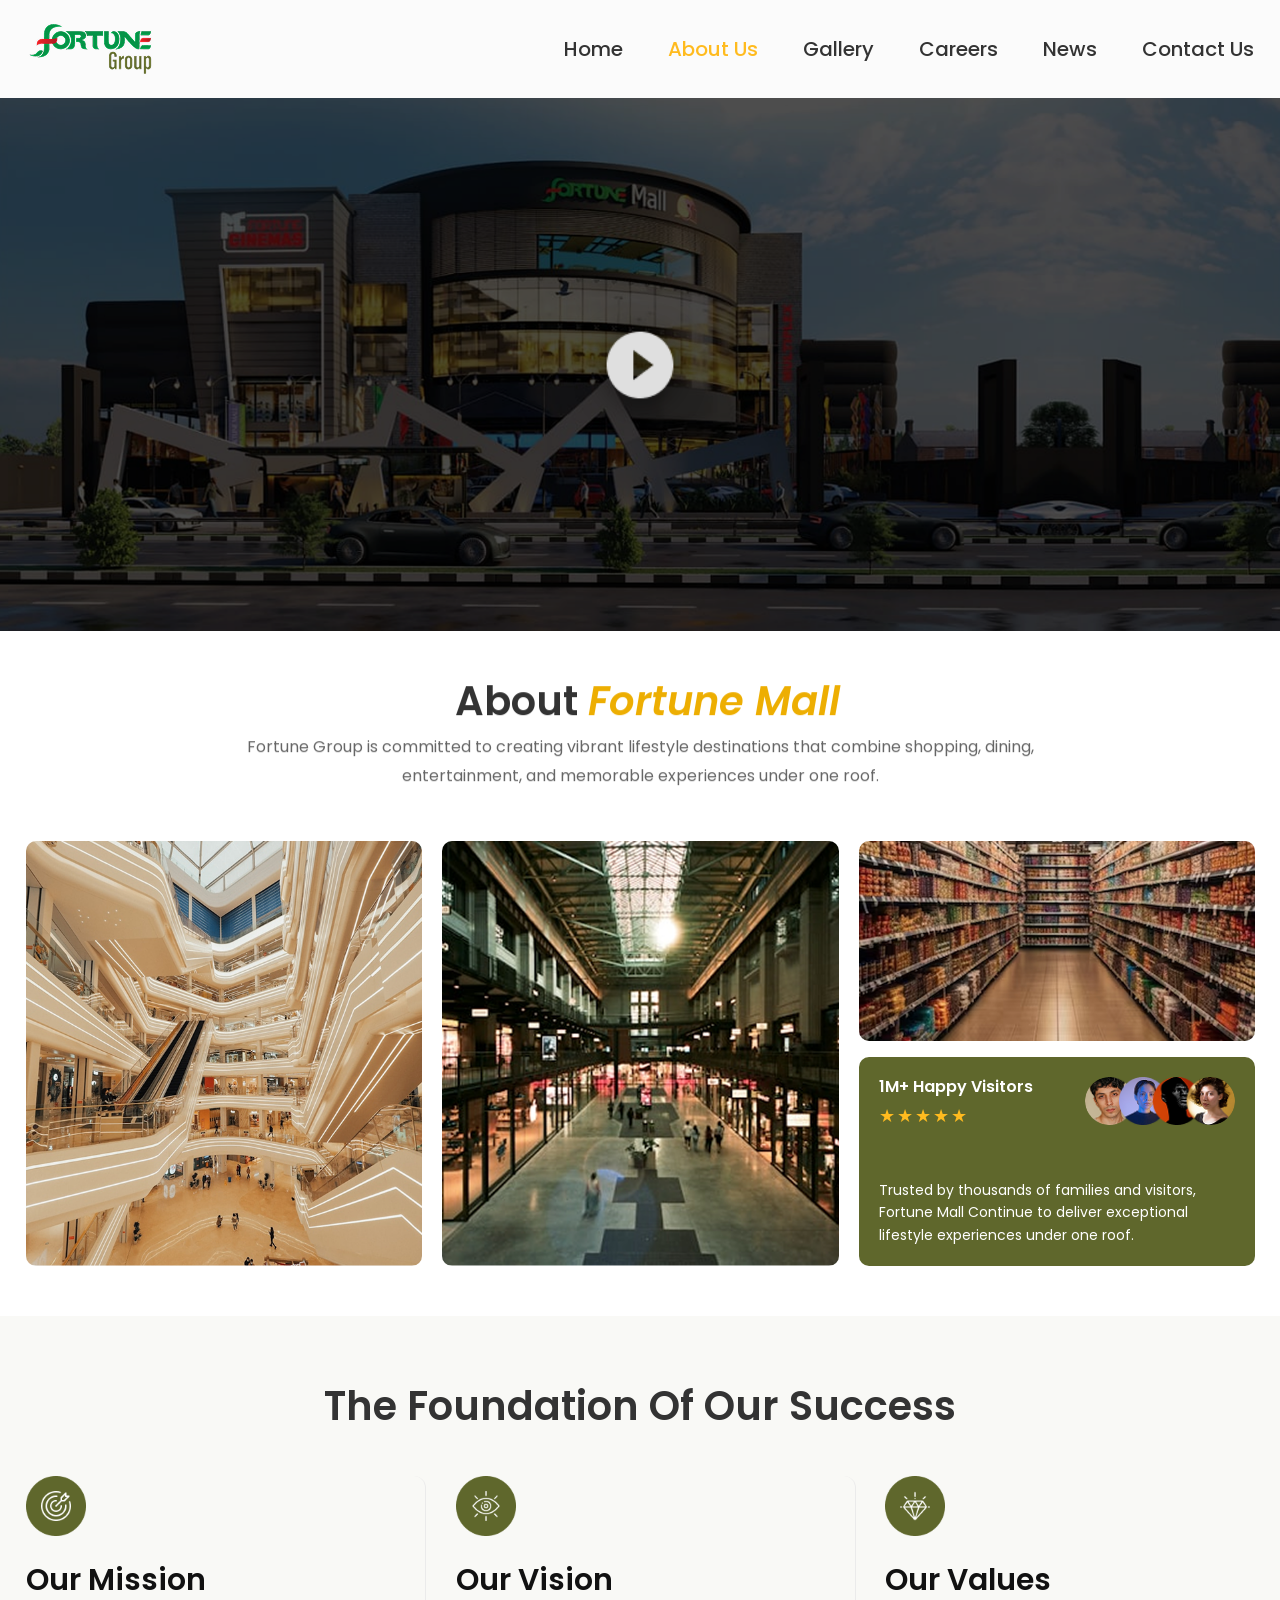
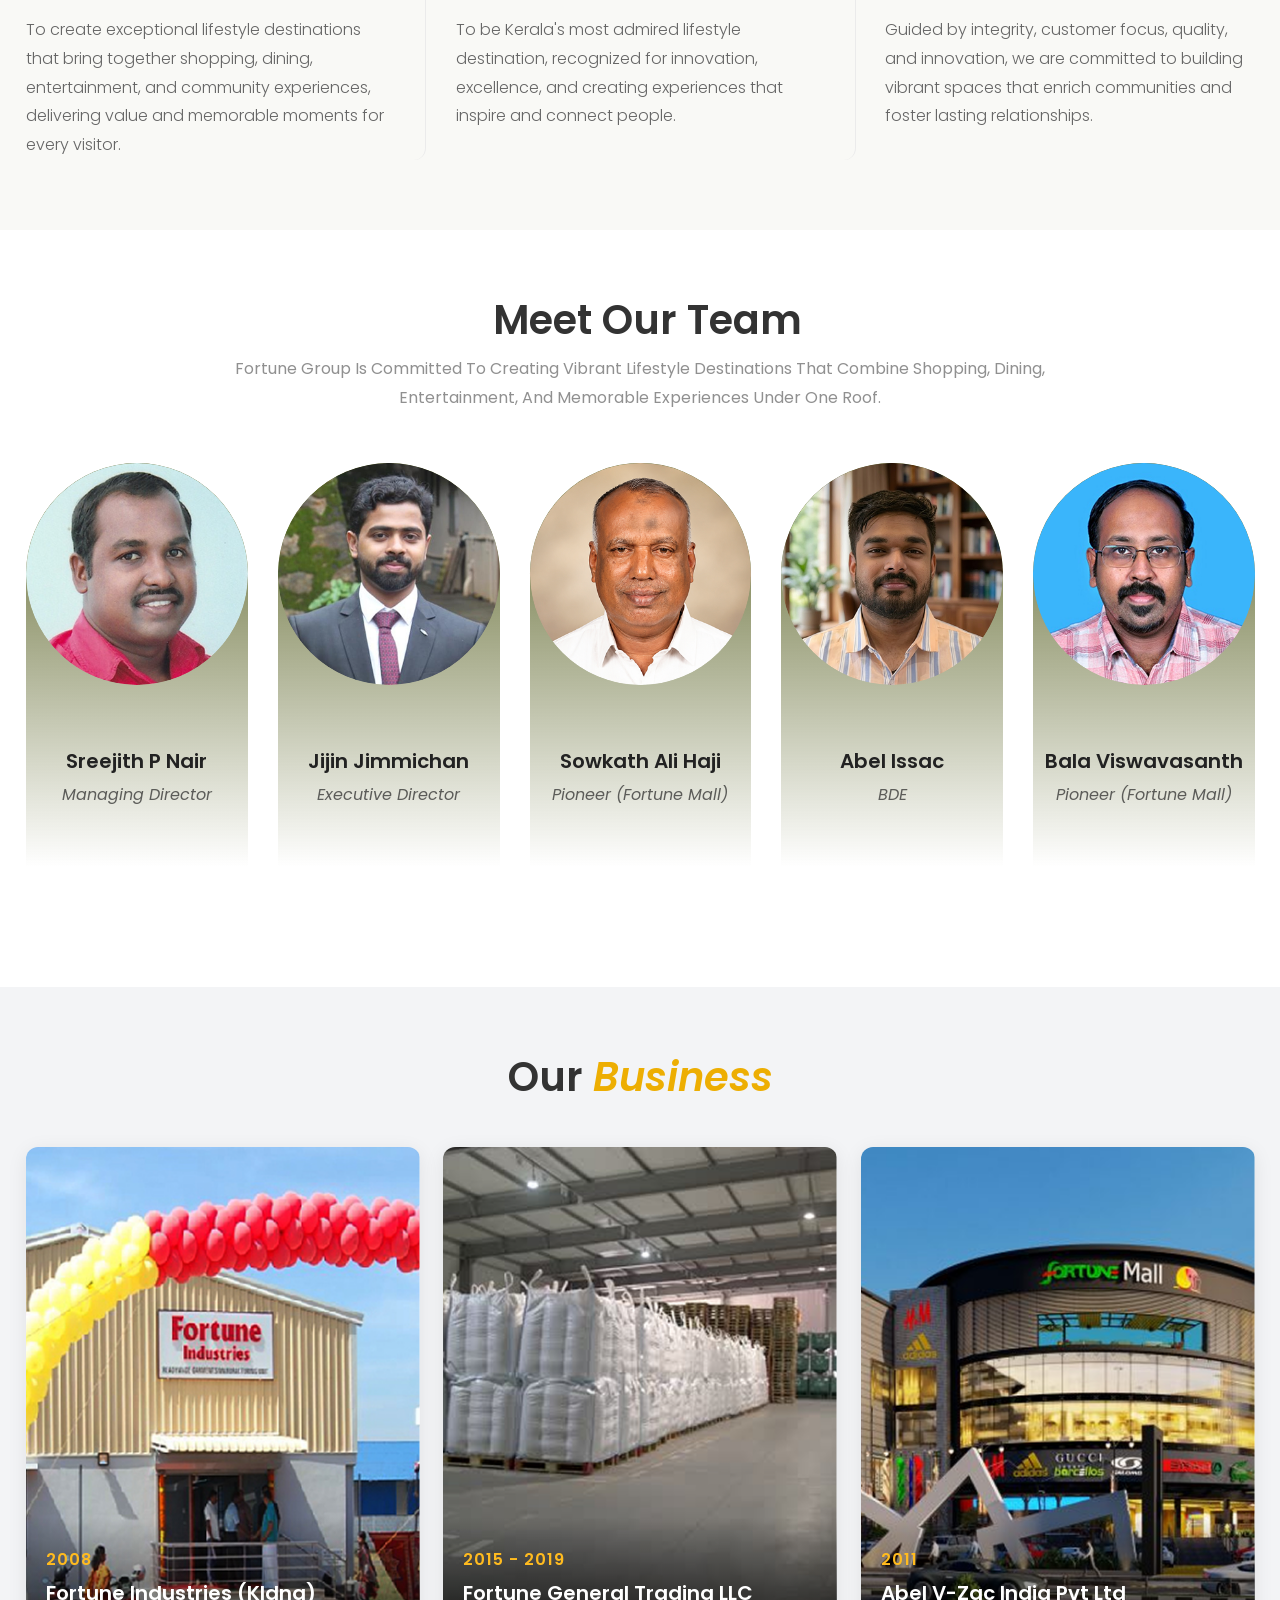
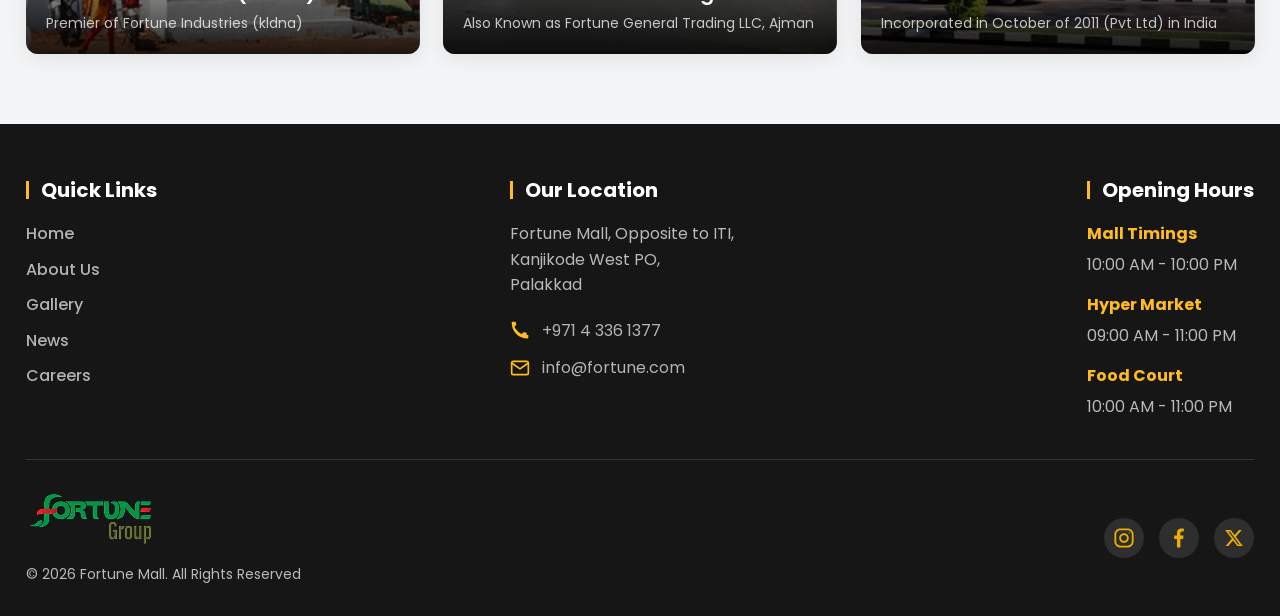
==== commit e6ef237f: "about page done" ====
--- a/about.html
+++ b/about.html
@@ -153,7 +153,7 @@
                         <div class="swiper-slide">
                             <div class="team-card">
                                 <div class="team-img">
-                                    <img src="images/team-01.png" alt="image">
+                                    <img src="images/team-img-01.png" alt="image">
                                 </div>
                                 <div class="team-info">
                                     <h4>Sreejith P Nair</h4>
@@ -165,7 +165,7 @@
                         <div class="swiper-slide">
                             <div class="team-card">
                                 <div class="team-img">
-                                    <img src="images/team-02.png" alt="image">
+                                    <img src="images/team-img-02.png" alt="image">
                                 </div>
                                 <div class="team-info">
                                     <h4>Jijin Jimmichan</h4>
@@ -177,7 +177,7 @@
                         <div class="swiper-slide">
                             <div class="team-card">
                                 <div class="team-img">
-                                    <img src="images/team-03.png" alt="image">
+                                    <img src="images/team-img-03.png" alt="image">
                                 </div>
                                 <div class="team-info">
                                     <h4>Sowkath Ali Haji</h4>
@@ -189,7 +189,7 @@
                         <div class="swiper-slide">
                             <div class="team-card">
                                 <div class="team-img">
-                                    <img src="images/team-04.png" alt="image">
+                                    <img src="images/team-img-04.png" alt="image">
                                 </div>
                                 <div class="team-info">
                                     <h4>Abel Issac</h4>
@@ -201,34 +201,10 @@
                         <div class="swiper-slide">
                             <div class="team-card">
                                 <div class="team-img">
-                                    <img src="images/team-01.png" alt="image">
+                                    <img src="images/team-img-05.png" alt="image">
                                 </div>
                                 <div class="team-info">
                                     <h4>Bala Viswavasanth</h4>
-                                    <span>Pioneer (Fortune Mall)</span>
-                                </div>
-                            </div>
-                        </div>
-                        <!-- Slide 6 -->
-                        <div class="swiper-slide">
-                            <div class="team-card">
-                                <div class="team-img">
-                                    <img src="images/team-01.png" alt="image">
-                                </div>
-                                <div class="team-info">
-                                    <h4>Vijayakumar</h4>
-                                    <span>Executive Director</span>
-                                </div>
-                            </div>
-                        </div>
-                        <!-- Slide 7 -->
-                        <div class="swiper-slide">
-                            <div class="team-card">
-                                <div class="team-img">
-                                    <img src="images/Firoze-babu-p.jpg" alt="image">
-                                </div>
-                                <div class="team-info">
-                                    <h4>Firoze Babu</h4>
                                     <span>Pioneer (Fortune Mall)</span>
                                 </div>
                             </div>
--- a/css/style.css
+++ b/css/style.css
@@ -619,7 +619,7 @@
 }
 
 .team-info span {
-    font-size: 20px;
+    font-size: 18px;
     color: rgb(34, 34, 34, .7);
     font-style: italic;
 }
@@ -1328,10 +1328,15 @@
 }
 
 .ab-about-grid {
-    display: grid;
-    grid-template-columns: 1fr 1fr 1fr;
+    display: flex;
+    flex-direction: row;
     gap: 20px;
     align-items: stretch;
+}
+
+.ab-about-grid > * {
+    flex: 1;
+    min-width: 0;
 }
 
 .ab-about-img img {
@@ -1347,7 +1352,6 @@
     display: flex;
     flex-direction: column;
     gap: 16px;
-    height: 100%;
 }
 
 .ab-img-short {
@@ -1372,6 +1376,7 @@
     display:flex;
     gap:30px;
     flex-direction: column;
+    height:100%;
 }
 
 .ab-visitor-badge .ab-top {
@@ -2231,4 +2236,6 @@
     opacity: 0.45;
     cursor: not-allowed;
     transform: none;
-}+}
+.ab-visitor-badge p{font-size:14px;}
+.ab-foundation-header .default-heading{padding-left:0px;}
--- a/css/responsive.css
+++ b/css/responsive.css
@@ -435,30 +435,36 @@
     }
 
     .ab-about-grid {
-        grid-template-columns: 1fr 1fr;
+        flex-wrap: wrap;
+    }
+
+    .ab-about-grid>* {
+        flex: 1 1 calc(50% - 10px);
+        /* max-width: calc(50% - 10px); */
+    }
+
+    .ab-about-grid>*:last-child {
+        flex: 1 1 100%;
+        max-width: 100%;
     }
 
     .ab-about-img-col {
-        grid-column: span 2;
         flex-direction: row;
         align-items: stretch;
     }
 
     .ab-img-short {
-        flex: 1;
+        flex: 1 1 calc(50% - 10px);
     }
 
     .ab-visitor-badge {
-        flex: 1;
-    }
-
-    .ab-foundation-grid {
-        flex-wrap: wrap;
-    }
-
+        flex: 1 1 calc(50% - 10px);
+    }
+
+    /* 
     .ab-foundation-grid .ab-foundation-card {
         flex: 1 1 calc(50% - 15px);
-    }
+    } */
 
     .ab-business-grid {
         grid-template-columns: 1fr 1fr;
@@ -467,6 +473,14 @@
     .ab-section-heading,
     .ab-section-heading-plain {
         font-size: 36px;
+    }
+
+    .ab-foundation-card h3 {
+        font-size: 20px;
+    }
+
+    .ab-foundation-card p {
+        font-size: 14px;
     }
 }
 
@@ -922,12 +936,17 @@
         margin: 20px 0 0;
     }
 
-    .ab-about-grid {
-        grid-template-columns: 1fr;
-    }
+    /* .ab-about-grid {
+        flex-direction: column;
+    } */
+
+    /* .ab-about-grid > *,
+    .ab-about-grid > *:last-child {
+        flex: 1 1 100%;
+        max-width: 100%;
+    } */
 
     .ab-about-img-col {
-        grid-column: span 1;
         flex-direction: column;
     }
 
@@ -951,7 +970,49 @@
     .about-video {
         max-height: 350px;
     }
-    .ab-about-header p{font-size:14px;}
+
+    .ab-about-header p {
+        font-size: 14px;
+    }
+
+    .ab-img-short img {
+        height: 245px;
+    }
+
+    .ab-about-header {
+        margin-bottom: 30px;
+    }
+
+    .ab-foundation-grid {
+        flex-wrap: wrap;
+    }
+
+    .ab-foundation-card {
+        padding: 15px 15px;
+    }
+
+    .ab-foundation-grid .ab-foundation-card:first-child {
+        padding: 0px 15px 15px 15px;
+    }
+
+    .ab-foundation-grid .ab-foundation-card:last-child {
+        padding: 15px 15px 0px 15px;
+    }
+
+    .ab-foundation-icon {
+        width: 40px;
+        height: 40px;
+        margin-bottom: 10px;
+    }
+
+    .ab-business-year {
+        font-size: 14px;
+    }
+
+    .ab-business-info h4 {
+        font-size: 16px;
+    }
+
 }
 
 @media (max-width: 575px) {
@@ -989,11 +1050,34 @@
         font-size: 14px;
         padding: 6px 18px
     }
-    .ab-about-header{margin-bottom:30px;}
-    .ab-visitor-badge p{font-size:14px;}
-    .ab-visitor-thumbs img{width:100px;}
-    .ab-visitor-badge{gap:15px;}
-    .ab-foundation-header{margin-bottom:30px;}
+
+    .ab-about-header {
+        margin-bottom: 25px;
+    }
+
+    .ab-visitor-badge p {
+        font-size: 14px;
+    }
+
+    .ab-visitor-thumbs img {
+        width: 100px;
+    }
+
+    .ab-visitor-badge {
+        gap: 15px;
+    }
+
+    .ab-foundation-header {
+        margin-bottom: 30px;
+    }
+
+    .ab-about-grid>* {
+        flex: 1 1 calc(100% - 10px)
+    }
+
+    .ab-about-img img {
+        min-height: auto;
+    }
 }
 
 @media (max-width: 480px) {
@@ -1071,10 +1155,6 @@
         font-size: 16px;
     }
 
-    .ab-foundation-card {
-        padding: 25px 20px;
-    }
-
     .ab-section-heading,
     .ab-section-heading-plain {
         font-size: 24px;
